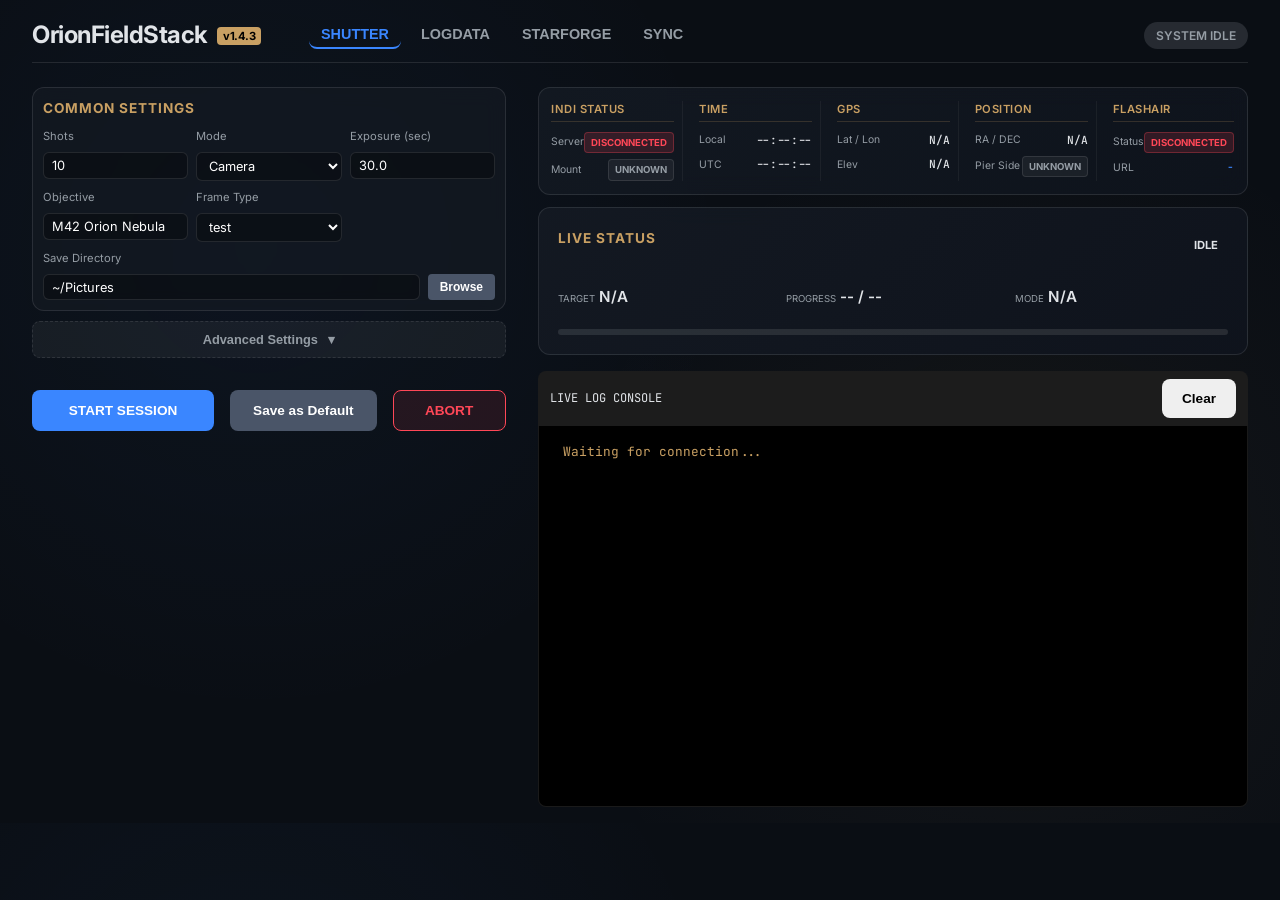
==== ofs_gui/static/index.html @ 76420997 "feat(ofs_gui): implement Flat Viewer with unified UI, dynamic aspect ratio, manual Z-axis controls a" ====
<!DOCTYPE html>
<html lang="en">

<head>
    <meta charset="UTF-8">
    <meta name="viewport" content="width=device-width, initial-scale=1.0">
    <title>OrionFieldStack Control Panel</title>
    <link rel="stylesheet" href="style.css">
    <link href="https://fonts.googleapis.com/css2?family=Inter:wght@400;600&family=JetBrains+Mono&display=swap"
        rel="stylesheet">
</head>

<body>
    <div class="container">
        <header>
            <div class="header-main">
                <h1>OrionFieldStack <span class="v-tag">v1.4.3</span></h1>
                <nav class="tabs">
                    <button class="tab-btn active" data-tab="shutter">SHUTTER</button>
                    <button class="tab-btn" data-tab="logdata">LOGDATA</button>
                    <button class="tab-btn" data-tab="starforge">STARFORGE</button>
                    <button class="tab-btn" data-tab="sync">SYNC</button>
                </nav>
            </div>
            <div id="connection-status" class="status-idle">SYSTEM IDLE</div>
        </header>

        <main>
            <!-- SHUTTER TAB -->
            <div id="shutter-tab" class="tab-panel active">
                <div class="shutter-layout">
                    <section class="control-panel">
                        <form id="shutter-form">
                            <!-- Common Settings -->
                            <div class="card">
                                <h2>Common Settings</h2>
                                <div class="form-grid">
                                    <div class="form-group">
                                        <label for="shots">Shots</label>
                                        <input type="number" id="shots" name="shots" value="10" min="0">
                                    </div>
                                    <div class="form-group">
                                        <label for="mode">Mode</label>
                                        <select id="mode" name="mode">
                                            <option value="camera">Camera</option>
                                            <option value="bulb">Bulb</option>
                                        </select>
                                    </div>
                                    <div class="form-group">
                                        <label for="exposure">Exposure (sec)</label>
                                        <input type="number" id="exposure" name="exposure" value="30.0" step="0.1">
                                    </div>
                                    <div class="form-group">
                                        <label for="objective">Objective</label>
                                        <input type="text" id="objective" name="objective" value="M42 Orion Nebula">
                                    </div>
                                    <div class="form-group">
                                        <label for="frame_type_select">Frame Type</label>
                                        <select id="frame_type_select">
                                            <option value="test">test</option>
                                            <option value="light">light</option>
                                            <option value="dark">dark</option>
                                            <option value="flat">flat</option>
                                            <option value="bias">bias</option>
                                            <option value="custom">Other...</option>
                                        </select>
                                        <input type="text" id="frame_type" name="frame_type" value="test" class="hidden"
                                            style="margin-top: 5px;">
                                    </div>
                                    <div class="form-group full-width">
                                        <label for="save_dir">Save Directory</label>
                                        <div class="input-with-button">
                                            <input type="text" id="save_dir" name="save_dir" value="~/Pictures">
                                            <button type="button" id="browse-dir-btn" class="btn-small">Browse</button>
                                        </div>
                                    </div>
                                </div>
                            </div>

                            <!-- Advanced Toggle -->
                            <div class="advanced-header">
                                <button type="button" id="toggle-advanced" class="btn-toggle">
                                    <span>Advanced Settings</span>
                                    <span class="icon">▾</span>
                                </button>
                            </div>

                            <!-- Advanced Settings Section -->
                            <div id="advanced-settings" class="advanced-panel">
                                <div class="card">
                                    <h3>Equipment Details</h3>
                                    <div class="form-grid">
                                        <div class="form-group">
                                            <label for="telescope">Telescope</label>
                                            <input type="text" id="telescope" name="telescope">
                                        </div>
                                        <div class="form-group">
                                            <label for="camera">Camera</label>
                                            <input type="text" id="camera" name="camera">
                                        </div>
                                        <div class="form-group">
                                            <label for="optics">Optics</label>
                                            <input type="text" id="optics" name="optics">
                                        </div>
                                        <div class="form-group">
                                            <label for="filter">Filter</label>
                                            <input type="text" id="filter" name="filter">
                                        </div>
                                        <div class="form-group">
                                            <label for="focal">Focal Length (mm)</label>
                                            <input type="number" id="focal" name="focal">
                                        </div>
                                    </div>
                                </div>

                                <div class="card">
                                    <h3>Hardware & Network</h3>
                                    <div class="form-grid">
                                        <div class="form-group">
                                            <label for="session">Session ID (def = auto)</label>
                                            <input type="text" id="session" name="session" value="def">
                                        </div>
                                        <div class="form-group">
                                            <label for="mount">INDI Mount Device</label>
                                            <input type="text" id="mount" name="mount">
                                        </div>
                                        <div class="form-group">
                                            <label for="weather">INDI Weather Device</label>
                                            <input type="text" id="weather" name="weather">
                                        </div>
                                        <div class="form-group">
                                            <label for="display">Display Mode</label>
                                            <select id="display" name="display">
                                                <option value="full">Full</option>
                                                <option value="simple">Simple</option>
                                                <option value="off">Off</option>
                                            </select>
                                        </div>
                                        <div class="form-group">
                                            <label for="log_dest">Log Dest</label>
                                            <input type="text" id="log_dest" name="log_dest">
                                        </div>
                                    </div>
                                </div>
                            </div>

                            <div class="actions">
                                <button type="submit" id="start-btn" class="btn-primary">START SESSION</button>
                                <button type="button" id="save-default-btn" class="btn-secondary">Save as
                                    Default</button>
                                <button type="button" id="stop-btn" class="btn-danger" disabled>ABORT</button>
                            </div>
                        </form>
                    </section>

                    <section class="log-panel">
                        <!-- Telemetry Dashboard -->
                        <div class="card telemetry-dashboard">
                            <div class="telemetry-grid">
                                <!-- INDI Status -->
                                <div class="telemetry-col">
                                    <div class="telemetry-section-title">INDI status</div>
                                    <div class="telemetry-row">
                                        <span class="telemetry-label">Server</span>
                                        <span id="tel-indi-server"
                                            class="telemetry-val badge disconnected">DISCONNECTED</span>
                                    </div>
                                    <div class="telemetry-row">
                                        <span class="telemetry-label">Mount</span>
                                        <span id="tel-indi-status"
                                            class="telemetry-val status-badge unknown">UNKNOWN</span>
                                    </div>
                                </div>

                                <!-- Time -->
                                <div class="telemetry-col">
                                    <div class="telemetry-section-title">Time</div>
                                    <div class="telemetry-row">
                                        <span class="telemetry-label">Local</span>
                                        <span id="tel-time-local" class="telemetry-val monospace">--:--:--</span>
                                    </div>
                                    <div class="telemetry-row">
                                        <span class="telemetry-label">UTC</span>
                                        <span id="tel-time-utc" class="telemetry-val monospace">--:--:--</span>
                                    </div>
                                </div>

                                <!-- GPS -->
                                <div class="telemetry-col">
                                    <div class="telemetry-section-title">GPS</div>
                                    <div class="telemetry-row">
                                        <span class="telemetry-label">Lat / Lon</span>
                                        <span id="tel-gps-coords" class="telemetry-val monospace">N/A</span>
                                    </div>
                                    <div class="telemetry-row">
                                        <span class="telemetry-label">Elev</span>
                                        <span id="tel-gps-elev" class="telemetry-val monospace">N/A</span>
                                    </div>
                                </div>

                                <!-- Orientation -->
                                <div class="telemetry-col">
                                    <div class="telemetry-section-title">Position</div>
                                    <div class="telemetry-row">
                                        <span class="telemetry-label">RA / DEC</span>
                                        <span id="tel-orient-coords" class="telemetry-val monospace">N/A</span>
                                    </div>
                                    <div class="telemetry-row">
                                        <span class="telemetry-label">Pier Side</span>
                                        <span id="tel-orient-pier"
                                            class="telemetry-val status-badge unknown">UNKNOWN</span>
                                    </div>
                                </div>

                                <!-- FlashAir -->
                                <div class="telemetry-col">
                                    <div class="telemetry-section-title">FlashAir</div>
                                    <div class="telemetry-row">
                                        <span class="telemetry-label">Status</span>
                                        <span id="tel-flashair-status"
                                            class="telemetry-val badge disconnected">DISCONNECTED</span>
                                    </div>
                                    <div class="telemetry-row">
                                        <span class="telemetry-label">URL</span>
                                        <span id="tel-flashair-url-container" class="telemetry-val monospace">
                                            <a id="tel-flashair-url" target="_blank" class="telemetry-link">-</a>
                                        </span>
                                    </div>
                                </div>
                            </div>
                        </div>

                        <div class="status-dashboard card">
                            <div class="dashboard-header">
                                <h3>Live Status</h3>
                                <span id="stat-label" class="badge idle">IDLE</span>
                            </div>
                            <div class="dashboard-grid">
                                <div class="stat-item">
                                    <span class="stat-label">TARGET</span>
                                    <span id="stat-target" class="stat-value">N/A</span>
                                </div>
                                <div class="stat-item">
                                    <span class="stat-label">PROGRESS</span>
                                    <span id="stat-shots" class="stat-value">-- / --</span>
                                </div>
                                <div class="stat-item">
                                    <span class="stat-label">MODE</span>
                                    <span id="stat-mode" class="stat-value">N/A</span>
                                </div>
                            </div>
                            <div class="progress-container">
                                <div id="progress-bar" class="progress-bar" style="width: 0%"></div>
                            </div>
                        </div>
                        <div class="terminal-header">
                            <span>LIVE LOG CONSOLE</span>
                            <button type="button" id="clear-log">Clear</button>
                        </div>
                        <div id="terminal" class="terminal-body">
                            <div class="log-line system">Waiting for connection...</div>
                        </div>
                    </section>
                </div>
            </div>

            <!-- LOGDATA TAB -->
            <div id="logdata-tab" class="tab-panel">
                <div class="logdata-layout-3col">
                    <!-- Column 1: Sessions -->
                    <aside class="col-sessions">
                        <div class="col-header-rich">
                            <div class="input-with-button">
                                <input type="text" id="log-path" value="../shutterpro03" placeholder="Log Folder">
                                <button type="button" id="browse-log-path-btn" class="btn-small">Browse</button>
                            </div>
                            <button type="button" id="load-logs-btn" class="btn-primary-small">Load Logs</button>
                        </div>

                        <!-- SSE Runner controls -->
                        <div class="sse-controls-section">
                            <h3 class="sse-title">SkySolverEngine (SSE)</h3>
                            <div class="sse-form">
                                <div class="form-group-compact">
                                    <label for="sse-target">Target</label>
                                    <select id="sse-target">
                                        <option value="folder">Entire Folder</option>
                                        <option value="session" id="sse-target-session-opt" disabled>Selected Session
                                        </option>
                                        <option value="file" id="sse-target-file-opt" disabled>Selected File</option>
                                    </select>
                                </div>
                                <div class="sse-options">
                                    <label class="checkbox-container">
                                        <input type="checkbox" id="sse-allsky">
                                        AllSky
                                    </label>
                                    <label class="checkbox-container">
                                        <input type="checkbox" id="sse-force">
                                        Force
                                    </label>
                                </div>
                                <div class="sse-actions">
                                    <button type="button" id="sse-run-btn" class="btn-primary-small">RUN SSE</button>
                                    <button type="button" id="sse-stop-btn" class="btn-danger-small"
                                        disabled>STOP</button>
                                </div>

                                <!-- Active Status Indicator -->
                                <div id="sse-status-bar" class="sse-status-bar hidden">
                                    <div class="sse-status-main">
                                        <span class="sse-spinner"></span>
                                        <span id="sse-status-text">SSE Running...</span>
                                    </div>
                                    <div id="sse-status-file" class="sse-status-file"></div>
                                </div>
                            </div>
                        </div>

                        <!-- Starflux Runner controls -->
                        <div class="sse-controls-section" style="border-top: 1px solid var(--glass-border);">
                            <h3 class="sse-title">StarFlux (Analyzer)</h3>
                            <div class="sse-form">
                                <div class="form-group-compact">
                                    <label for="sf-target">Target</label>
                                    <select id="sf-target">
                                        <option value="folder">Entire Folder</option>
                                        <option value="session" id="sf-target-session-opt" disabled>Selected Session
                                        </option>
                                        <option value="file" id="sf-target-file-opt" disabled>Selected File</option>
                                    </select>
                                </div>
                                <div class="form-group-compact"
                                    style="display: grid; grid-template-columns: 1fr 1fr; gap: 0.5rem;">
                                    <div class="form-group">
                                        <label for="sf-snr">SNR (def=5)</label>
                                        <input type="number" id="sf-snr" value="5.0" step="0.1"
                                            style="padding: 4px 8px; font-size: 0.75rem; background: rgba(0,0,0,0.3); border: 1px solid var(--glass-border); color: white; border-radius: 4px; width: 100%;">
                                    </div>
                                    <div class="form-group">
                                        <label for="sf-top-stars">Stars (def=300)</label>
                                        <input type="number" id="sf-top-stars" value="300" step="10"
                                            style="padding: 4px 8px; font-size: 0.75rem; background: rgba(0,0,0,0.3); border: 1px solid var(--glass-border); color: white; border-radius: 4px; width: 100%;">
                                    </div>
                                </div>
                                <div class="sse-options">
                                    <label class="checkbox-container">
                                        <input type="checkbox" id="sf-force">
                                        Force
                                    </label>
                                    <label class="checkbox-container">
                                        <input type="checkbox" id="sf-plot" checked>
                                        Plot (Hist)
                                    </label>
                                </div>
                                <div class="sse-actions">
                                    <button type="button" id="sf-run-btn" class="btn-primary-small">RUN
                                        STARFLUX</button>
                                    <button type="button" id="sf-stop-btn" class="btn-danger-small"
                                        disabled>STOP</button>
                                </div>

                                <!-- Active Status Indicator -->
                                <div id="sf-status-bar" class="sse-status-bar hidden"
                                    style="background: rgba(201, 160, 99, 0.08); border-color: rgba(201, 160, 99, 0.25);">
                                    <div class="sse-status-main" style="color: var(--accent-gold);">
                                        <span class="sse-spinner"
                                            style="border-top-color: var(--accent-gold); border-color: rgba(201, 160, 99, 0.2);"></span>
                                        <span id="sf-status-text">Starflux Running...</span>
                                    </div>
                                    <div id="sf-status-file" class="sse-status-file"></div>
                                </div>
                            </div>
                        </div>

                        <div class="list-title">Sessions</div>
                        <div id="session-list" class="list-container">
                            <div class="placeholder">Load folder to browse</div>
                        </div>
                    </aside>

                    <!-- Column 2: Files -->
                    <aside class="col-files">
                        <div class="list-title">Files</div>
                        <div id="file-list" class="list-container">
                            <div class="placeholder">Select a session</div>
                        </div>
                    </aside>

                    <!-- Column 3: Details -->
                    <section class="col-details">
                        <div id="log-detail-placeholder" class="detail-placeholder">
                            Select a file to view details
                        </div>
                        <div id="log-content" class="log-content hidden">
                            <div class="preview-card">
                                <h3>Image Preview</h3>
                                <div id="image-preview-container" class="image-container zoomable">
                                    <div class="no-preview">No Preview Available</div>
                                </div>
                                <div id="image-info" class="image-info"></div>
                            </div>
                            <div class="metadata-card">
                                <h3>Metadata Details</h3>
                                <div class="metadata-tabs">
                                    <button type="button" class="meta-tab-btn active" data-meta="table">Table</button>
                                    <button type="button" class="meta-tab-btn" data-meta="json">Raw JSON</button>
                                </div>
                                <div id="meta-table-view" class="meta-panel active">
                                    <table id="metadata-table"></table>
                                </div>
                                <div id="meta-json-view" class="meta-panel">
                                    <pre id="metadata-json"></pre>
                                </div>
                            </div>
                        </div>
                    </section>
                </div>
            </div>

            <!-- STARFORGE TAB -->
            <div id="starforge-tab" class="tab-panel">
                <div class="logdata-layout-3col">
                    <!-- Column 1: StarForge Settings, Actions & File Selectors -->
                    <aside class="col-sessions"
                        style="max-height: calc(100vh - 120px); height: calc(100vh - 120px); display: flex; flex-direction: column;">
                        <div class="sse-controls-section" style="padding: 8px 10px;">
                            <h3 class="sse-title" style="margin-bottom: 4px;">StarForge Stacker</h3>
                            <form id="starforge-form" class="sse-form" onsubmit="return false;" style="gap: 4px;">
                                <div style="display: grid; grid-template-columns: 1fr 1.2fr; gap: 6px;">
                                    <div class="form-group-compact">
                                        <label for="sfg-mode" style="min-width: unset;">Mode</label>
                                        <select id="sfg-mode" name="mode" style="padding: 4px 6px;">
                                            <option value="mono">Mono</option>
                                            <option value="color">Color</option>
                                        </select>
                                    </div>
                                    <div class="form-group-compact">
                                        <label for="sfg-threshold" style="min-width: unset;">Thresh</label>
                                        <input type="number" id="sfg-threshold" name="threshold" value="0.20"
                                            step="0.01" min="0" max="1" style="width: 100%; padding: 4px 6px;">
                                    </div>
                                </div>
                                <div class="form-group-compact">
                                    <label for="sfg-out-dir" style="min-width: unset; width: 45px;">Out Dir</label>
                                    <div class="input-with-button" style="flex-grow: 1; gap: 4px;">
                                        <input type="text" id="sfg-out-dir" name="out_dir" value="./output"
                                            style="width: 100%; padding: 4px 6px;">
                                        <button type="button" id="browse-sfg-out-dir-btn" class="btn-small"
                                            style="padding: 4px 8px;">Browse</button>
                                    </div>
                                </div>

                                <!-- Advanced Toggle -->
                                <div class="advanced-header" style="margin-top: 4px; margin-bottom: 2px;">
                                    <button type="button" id="toggle-sfg-advanced" class="btn-toggle"
                                        style="padding: 4px 8px; font-size: 0.7rem;">
                                        <span>Advanced Options</span>
                                        <span class="icon">▾</span>
                                    </button>
                                </div>

                                <!-- Advanced Settings Section -->
                                <div id="sfg-advanced-settings" class="advanced-panel">
                                    <div
                                        style="display: grid; grid-template-columns: 1fr 1fr; gap: 6px; margin-bottom: 4px;">
                                        <div class="form-group-compact">
                                            <label for="sfg-method" style="min-width: unset;">Method</label>
                                            <select id="sfg-method" name="method" style="padding: 4px 6px;">
                                                <option value="sigma_clip">Sigma Clip</option>
                                                <option value="median">Median</option>
                                                <option value="mean">Mean</option>
                                            </select>
                                        </div>
                                        <div class="form-group-compact">
                                            <label for="sfg-limit" style="min-width: unset;">Limit</label>
                                            <input type="number" id="sfg-limit" name="limit" placeholder="None" min="1"
                                                style="width: 100%; padding: 4px 6px;">
                                        </div>
                                    </div>
                                    <div class="form-group-compact" style="margin-bottom: 4px;">
                                        <label for="sfg-out" style="min-width: unset; width: 45px;">Out File</label>
                                        <input type="text" id="sfg-out" name="out" value="AUTO"
                                            style="flex-grow: 1; padding: 4px 6px;">
                                    </div>
                                </div>

                                <div class="sse-actions" style="margin-top: 4px; display: flex; gap: 6px;">
                                    <button type="button" id="sfg-run-btn" class="btn-primary-small"
                                        style="flex: 2; font-weight: 600; padding: 6px;">RUN STARFORGE</button>
                                    <button type="button" id="sfg-stop-btn" class="btn-danger-small"
                                        style="flex: 1; padding: 6px;" disabled>STOP</button>
                                </div>

                                <!-- Active Status Indicator -->
                                <div id="sfg-status-bar" class="sse-status-bar hidden"
                                    style="background: rgba(0, 255, 136, 0.08); border-color: rgba(0, 255, 136, 0.25); margin-top: 6px; padding: 6px 10px;">
                                    <div class="sse-status-main" style="color: #00ff88;">
                                        <span class="sse-spinner"
                                            style="border-top-color: #00ff88; border-color: rgba(0, 255, 136, 0.2);"></span>
                                        <span id="sfg-status-text">Stacking...</span>
                                    </div>
                                    <div id="sfg-status-file" class="sse-status-file"></div>
                                </div>
                            </form>
                        </div>

                        <!-- Log Loader & Session/File Lists -->
                        <div
                            style="border-top: 1px solid var(--glass-border); padding: 8px 10px; display: flex; flex-direction: column; flex-grow: 1; min-height: 0;">
                            <div class="col-header-rich"
                                style="padding: 0 0 6px 0; border-bottom: 1px solid var(--glass-border); display: flex; flex-direction: row; gap: 6px; align-items: center;">
                                <div class="input-with-button" style="width: 100%; gap: 4px;">
                                    <input type="text" id="sfg-log-path" value="../shutterpro03"
                                        placeholder="Log Folder"
                                        style="width: 100%; padding: 4px 8px; font-size: 0.75rem;">
                                    <button type="button" id="browse-sfg-log-path-btn" class="btn-small"
                                        style="padding: 4px 8px;">Browse</button>
                                    <button type="button" id="sfg-load-logs-btn" class="btn-primary-small"
                                        style="width: auto; padding: 4px 10px; white-space: nowrap; font-weight: 600;">Load</button>
                                </div>
                            </div>

                            <div
                                style="display: flex; flex-direction: column; gap: 8px; margin-top: 8px; flex-grow: 1; min-height: 0;">
                                <!-- Sessions -->
                                <div
                                    style="display: flex; flex-direction: column; border: 1px solid var(--glass-border); border-radius: 8px; background: rgba(0,0,0,0.15); overflow: hidden; flex: 1; min-height: 100px;">
                                    <div class="list-title"
                                        style="display: flex; justify-content: space-between; align-items: center; padding: 4px 8px; background: rgba(255,255,255,0.03);">
                                        <span>Sessions</span>
                                        <div style="font-size: 0.7rem;">
                                            <a href="#" id="sfg-sessions-select-all"
                                                style="color: var(--accent-blue); text-decoration: none; margin-right: 6px;">All</a>
                                            <a href="#" id="sfg-sessions-select-none"
                                                style="color: var(--text-dim); text-decoration: none;">None</a>
                                        </div>
                                    </div>
                                    <div id="sfg-session-list" class="list-container"
                                        style="flex: 1; overflow-y: auto; padding: 4px;">
                                        <div class="placeholder">Load folder to browse</div>
                                    </div>
                                </div>
                                <!-- Files -->
                                <div
                                    style="display: flex; flex-direction: column; border: 1px solid var(--glass-border); border-radius: 8px; background: rgba(0,0,0,0.15); overflow: hidden; flex: 1; min-height: 100px;">
                                    <div class="list-title"
                                        style="display: flex; justify-content: space-between; align-items: center; padding: 4px 8px; background: rgba(255,255,255,0.03);">
                                        <span>Files to Stack</span>
                                        <div style="font-size: 0.7rem;">
                                            <a href="#" id="sfg-files-select-all"
                                                style="color: var(--accent-blue); text-decoration: none; margin-right: 6px;">All</a>
                                            <a href="#" id="sfg-files-select-none"
                                                style="color: var(--text-dim); text-decoration: none;">None</a>
                                        </div>
                                    </div>
                                    <div id="sfg-file-list" class="list-container"
                                        style="flex: 1; overflow-y: auto; padding: 4px;">
                                        <div class="placeholder">Select sessions first</div>
                                    </div>
                                </div>
                            </div>
                        </div>
                    </aside>

                    <!-- Column 2: Calibration Settings -->
                    <aside class="col-files" style="overflow-y: auto; max-height: calc(100vh - 120px); padding: 10px;">
                        <div class="sse-controls-section" style="border-bottom: none;">
                            <h3 class="sse-title">Calibration Settings</h3>

                            <!-- Flat Calibration -->
                            <div style="margin-top: 10px; padding-top: 8px;">
                                <label class="checkbox-container" style="font-weight: 600;">
                                    <input type="checkbox" id="sfg-use-flat" name="use_flat" checked>
                                    Flat Calibration
                                </label>
                                <div id="sfg-flat-fields"
                                    style="margin-left: 15px; margin-top: 5px; display: flex; flex-direction: column; gap: 8px;">
                                    <div style="display: flex; flex-direction: column;">
                                        <label for="sfg-flat-dir"
                                            style="font-size: 0.7rem; color: var(--text-dim); margin-bottom: 4px;">Flat
                                            Directory</label>
                                        <div class="input-with-button">
                                            <input type="text" id="sfg-flat-dir" name="flat_dir"
                                                placeholder="~/Pictures/flat" style="flex-grow: 1;">
                                            <button type="button" id="browse-sfg-flat-dir-btn"
                                                class="btn-small">Browse</button>
                                        </div>
                                    </div>
                                    <div style="display: flex; flex-direction: column;">
                                        <div style="display: flex; justify-content: space-between; align-items: center; margin-bottom: 4px;">
                                            <label style="font-size: 0.7rem; color: var(--text-dim); margin-bottom: 0;">Flat Session (optional)</label>
                                            <button type="button" id="sfg-view-flat-btn" class="btn-small" style="padding: 2px 8px; font-size: 0.65rem;">View</button>
                                        </div>
                                        <input type="hidden" id="sfg-flat-session" name="flat_session">
                                        <div
                                            style="display: flex; flex-direction: column; border: 1px solid var(--glass-border); border-radius: 8px; background: rgba(0,0,0,0.15); overflow: hidden; height: 140px;">
                                            <div class="list-title"
                                                style="padding: 4px 12px; background: rgba(255,255,255,0.03); font-size: 0.65rem;">
                                                <span>Available Flat Sessions</span>
                                            </div>
                                            <div id="sfg-flat-session-list" class="list-container"
                                                style="flex: 1; overflow-y: auto;">
                                                <div class="placeholder">Select flat folder to load sessions</div>
                                            </div>
                                        </div>
                                    </div>
                                </div>
                            </div>

                            <!-- Dark Calibration -->
                            <div
                                style="border-top: 1px solid var(--glass-border); margin-top: 15px; padding-top: 12px;">
                                <label class="checkbox-container" style="font-weight: 600;">
                                    <input type="checkbox" id="sfg-use-dark" name="use_dark" checked>
                                    Dark Subtraction
                                </label>
                                <div id="sfg-dark-fields"
                                    style="margin-left: 15px; margin-top: 5px; display: flex; flex-direction: column; gap: 8px;">
                                    <div style="display: flex; flex-direction: column;">
                                        <label for="sfg-dark-dir"
                                            style="font-size: 0.7rem; color: var(--text-dim); margin-bottom: 4px;">Dark
                                            Directory</label>
                                        <div class="input-with-button">
                                            <input type="text" id="sfg-dark-dir" name="dark_dir"
                                                placeholder="~/Pictures/dark" style="flex-grow: 1;">
                                            <button type="button" id="browse-sfg-dark-dir-btn"
                                                class="btn-small">Browse</button>
                                        </div>
                                    </div>
                                    <div style="display: flex; flex-direction: column;">
                                        <label
                                            style="font-size: 0.7rem; color: var(--text-dim); margin-bottom: 4px;">Dark
                                            Session (optional)</label>
                                        <input type="hidden" id="sfg-dark-session" name="dark_session">
                                        <div
                                            style="display: flex; flex-direction: column; border: 1px solid var(--glass-border); border-radius: 8px; background: rgba(0,0,0,0.15); overflow: hidden; height: 140px;">
                                            <div class="list-title"
                                                style="padding: 4px 12px; background: rgba(255,255,255,0.03); font-size: 0.65rem;">
                                                <span>Available Dark Sessions</span>
                                            </div>
                                            <div id="sfg-dark-session-list" class="list-container"
                                                style="flex: 1; overflow-y: auto;">
                                                <div class="placeholder">Select dark folder to load sessions</div>
                                            </div>
                                        </div>
                                    </div>
                                </div>
                            </div>
                        </div>
                    </aside>

                    <!-- Column 3: Histogram & Stacked Preview -->
                    <section class="col-details"
                        style="overflow-y: auto; max-height: calc(100vh - 120px); display: flex; flex-direction: column; gap: 15px; padding: 15px;">
                        <!-- Histogram Card -->
                        <div class="metadata-card" style="margin: 0; padding: 12px;">
                            <h3
                                style="margin-top: 0; margin-bottom: 8px; display: flex; justify-content: space-between;">
                                <span>Ellipticity Histogram</span>
                                <span id="sfg-hist-stats"
                                    style="font-size: 0.75rem; color: var(--text-dim); font-weight: normal;">No
                                    data</span>
                            </h3>
                            <div
                                style="position: relative; background: rgba(0,0,0,0.4); border: 1px solid var(--glass-border); border-radius: 4px; padding: 10px; height: 160px;">
                                <canvas id="sfg-histogram-canvas"
                                    style="width: 100%; height: 100%; display: block;"></canvas>
                            </div>
                            <div
                                style="font-size: 0.7rem; color: var(--text-dim); margin-top: 4px; text-align: center;">
                                Click histogram to set threshold. Shaded region (≤ threshold) will be stacked.
                            </div>
                        </div>

                        <!-- Shooting Information Card -->
                        <div class="preview-card"
                            style="margin: 0; padding: 12px; flex-grow: 1; display: flex; flex-direction: column;">
                            <h3 style="margin-top: 0; margin-bottom: 8px;">Information</h3>
                            <div style="flex-grow: 1; overflow-y: auto;">
                                <table class="metadata-table-sfg"
                                    style="width: 100%; border-collapse: collapse; font-size: 0.75rem;">
                                    <thead>
                                        <tr style="border-bottom: 1px solid var(--glass-border); text-align: left;">
                                            <th style="padding: 6px 4px; font-weight: 600; color: var(--text-dim);">
                                                Items</th>
                                            <th style="padding: 6px 4px; font-weight: 600; color: var(--text-dim);">
                                                Stack</th>
                                            <th style="padding: 6px 4px; font-weight: 600; color: var(--text-dim);">Dark
                                            </th>
                                            <th style="padding: 6px 4px; font-weight: 600; color: var(--text-dim);">Flat
                                            </th>
                                        </tr>
                                    </thead>
                                    <tbody id="sfg-shooting-info-body">
                                        <!-- Dynamically populated -->
                                    </tbody>
                                </table>
                            </div>
                            <div id="sfg-reports-container" class="hidden"
                                style="margin-top: 10px; padding-top: 8px; border-top: 1px solid var(--glass-border); font-size: 0.8rem;">
                                <div style="font-weight: 600; margin-bottom: 4px; color: var(--accent-gold);">Generated
                                    Session Reports:</div>
                                <div style="display: flex; gap: 15px;">
                                    <a href="#" id="sfg-report-md" target="_blank"
                                        style="color: var(--accent-blue); text-decoration: none;">📄 Markdown Report</a>
                                    <a href="#" id="sfg-report-html" target="_blank"
                                        style="color: var(--accent-blue); text-decoration: none;">🌐 HTML Report</a>
                                </div>
                            </div>
                        </div>
                    </section>
                </div>
            </div>

            <!-- SYNC TAB -->
            <div id="sync-tab" class="tab-panel">
                <div class="shutter-layout">
                    <section class="control-panel">
                        <form id="sync-flow-form" onsubmit="return false;">
                            <!-- Flow Settings -->
                            <div class="card">
                                <h2>Flow Settings</h2>
                                <div class="form-grid">
                                    <div class="form-group">
                                        <label for="sync-exposure">Exposure (sec)</label>
                                        <input type="number" id="sync-exposure" name="exposure" value="5.0" step="0.1">
                                    </div>
                                    <div class="form-group">
                                        <label for="sync-mode">Mode</label>
                                        <select id="sync-mode" name="mode">
                                            <option value="bulb">Bulb</option>
                                            <option value="camera">Camera</option>
                                        </select>
                                    </div>
                                    <div class="form-group">
                                        <label for="sync-session">Session ID</label>
                                        <input type="text" id="sync-session" name="session" value="sync">
                                    </div>
                                    <div class="form-group full-width">
                                        <label for="sync-save-dir">Save Directory</label>
                                        <div class="input-with-button">
                                            <input type="text" id="sync-save-dir" name="save_dir" value="~/Pictures/sync">
                                            <button type="button" id="browse-sync-dir-btn" class="btn-small">Browse</button>
                                        </div>
                                    </div>
                                </div>
                            </div>

                            <div class="actions">
                                <button type="button" id="sync-flow-start-btn" class="btn-primary">START SYNC FLOW</button>
                                <button type="button" id="sync-flow-stop-btn" class="btn-danger" disabled>ABORT</button>
                            </div>
                        </form>

                        <!-- Solve Result & Manual Sync -->
                        <div class="card" style="margin-top: 1.5rem;">
                            <h2>Solve Result & Manual Sync</h2>
                            
                            <!-- Display solved metadata -->
                            <div style="margin-bottom: 1rem; padding: 0.8rem; background: rgba(0,0,0,0.2); border: 1px solid var(--glass-border); border-radius: 8px;">
                                <div style="display: grid; grid-template-columns: 1fr 1fr; gap: 0.5rem; font-size: 0.8rem;">
                                    <div>Status: <span id="sync-res-status" style="font-weight: 600; color: var(--text-dim);">No data</span></div>
                                    <div>Confidence: <span id="sync-res-conf" style="font-weight: 600;">N/A</span></div>
                                    <div>Matched Stars: <span id="sync-res-stars" style="font-weight: 600;">N/A</span></div>
                                    <div>Solve Time: <span id="sync-res-time" style="font-weight: 600;">N/A</span></div>
                                </div>
                                <div style="margin-top: 0.5rem; border-top: 1px solid rgba(255,255,255,0.05); padding-top: 0.5rem; font-size: 0.75rem; font-family: monospace;">
                                    Solved Position:<br>
                                    RA: <span id="sync-res-ra-hms" style="color: var(--accent-gold);">N/A</span><br>
                                    Dec: <span id="sync-res-dec-dms" style="color: var(--accent-gold);">N/A</span>
                                </div>
                            </div>

                            <!-- Manual Edit and Sync Form -->
                            <form id="sync-manual-form" onsubmit="return false;">
                                <div class="form-grid">
                                    <div class="form-group">
                                        <label for="sync-manual-ra">RA (deg)</label>
                                        <input type="number" id="sync-manual-ra" name="ra" step="0.000001" placeholder="RA (deg)" required>
                                        <span id="sync-manual-ra-converted" style="font-size: 0.75rem; color: var(--accent-gold); margin-top: 4px; font-family: monospace;">--h--m--s</span>
                                    </div>
                                    <div class="form-group">
                                        <label for="sync-manual-dec">DEC (deg)</label>
                                        <input type="number" id="sync-manual-dec" name="dec" step="0.000001" placeholder="DEC (deg)" required>
                                        <span id="sync-manual-dec-converted" style="font-size: 0.75rem; color: var(--accent-gold); margin-top: 4px; font-family: monospace;">--°--'--"</span>
                                    </div>
                                </div>
                                <div class="actions" style="margin-top: 1rem;">
                                    <button type="button" id="sync-manual-btn" class="btn-primary" style="width: 100%;">SYNC TO INDI</button>
                                </div>
                            </form>
                        </div>
                    </section>

                    <section class="log-panel">
                        <!-- Telemetry Dashboard -->
                        <div class="card telemetry-dashboard">
                            <div class="telemetry-grid">
                                <!-- INDI Status -->
                                <div class="telemetry-col">
                                    <div class="telemetry-section-title">INDI status</div>
                                    <div class="telemetry-row">
                                        <span class="telemetry-label">Server</span>
                                        <span id="sync-tel-indi-server" class="telemetry-val badge disconnected">DISCONNECTED</span>
                                    </div>
                                    <div class="telemetry-row">
                                        <span class="telemetry-label">Mount</span>
                                        <span id="sync-tel-indi-status" class="telemetry-val status-badge unknown">UNKNOWN</span>
                                    </div>
                                </div>

                                <!-- Time -->
                                <div class="telemetry-col">
                                    <div class="telemetry-section-title">Time</div>
                                    <div class="telemetry-row">
                                        <span class="telemetry-label">Local</span>
                                        <span id="sync-tel-time-local" class="telemetry-val monospace">--:--:--</span>
                                    </div>
                                    <div class="telemetry-row">
                                        <span class="telemetry-label">UTC</span>
                                        <span id="sync-tel-time-utc" class="telemetry-val monospace">--:--:--</span>
                                    </div>
                                </div>

                                <!-- GPS -->
                                <div class="telemetry-col">
                                    <div class="telemetry-section-title">GPS</div>
                                    <div class="telemetry-row">
                                        <span class="telemetry-label">Lat / Lon</span>
                                        <span id="sync-tel-gps-coords" class="telemetry-val monospace">N/A</span>
                                    </div>
                                    <div class="telemetry-row">
                                        <span class="telemetry-label">Elev</span>
                                        <span id="sync-tel-gps-elev" class="telemetry-val monospace">N/A</span>
                                    </div>
                                </div>

                                <!-- Orientation -->
                                <div class="telemetry-col">
                                    <div class="telemetry-section-title">Position</div>
                                    <div class="telemetry-row">
                                        <span class="telemetry-label">RA / DEC</span>
                                        <span id="sync-tel-orient-coords" class="telemetry-val monospace">N/A</span>
                                    </div>
                                    <div class="telemetry-row">
                                        <span class="telemetry-label">Pier Side</span>
                                        <span id="sync-tel-orient-pier" class="telemetry-val status-badge unknown">UNKNOWN</span>
                                    </div>
                                </div>

                                <!-- FlashAir -->
                                <div class="telemetry-col">
                                    <div class="telemetry-section-title">FlashAir</div>
                                    <div class="telemetry-row">
                                        <span class="telemetry-label">Status</span>
                                        <span id="sync-tel-flashair-status" class="telemetry-val badge disconnected">DISCONNECTED</span>
                                    </div>
                                    <div class="telemetry-row">
                                        <span class="telemetry-label">URL</span>
                                        <span id="sync-tel-flashair-url-container" class="telemetry-val monospace">
                                            <a id="sync-tel-flashair-url" target="_blank" class="telemetry-link">-</a>
                                        </span>
                                    </div>
                                </div>
                            </div>
                        </div>

                        <!-- Live Status -->
                        <div class="status-dashboard card">
                            <div class="dashboard-header">
                                <h3>Live Status</h3>
                                <span id="sync-stat-label" class="badge idle">IDLE</span>
                            </div>
                            <div class="dashboard-grid">
                                <div class="stat-item" style="grid-column: span 3;">
                                    <span class="stat-label">CURRENT TASK</span>
                                    <span id="sync-stat-task" class="stat-value">Idle</span>
                                </div>
                            </div>
                        </div>

                        <!-- Console -->
                        <div class="terminal-header">
                            <span>LIVE SYNC CONSOLE</span>
                            <button type="button" id="clear-sync-log">Clear</button>
                        </div>
                        <div id="sync-terminal" class="terminal-body">
                            <div class="log-line system">Waiting for flow start...</div>
                        </div>
                    </section>
                </div>
            </div>
        </main>
    </div>

    <!-- Folder Picker Modal -->
    <div id="folder-picker-modal" class="modal hidden">
        <div class="modal-content">
            <div class="modal-header">
                <h3>Select Directory</h3>
                <button type="button" id="close-picker-btn" class="close-btn">&times;</button>
            </div>
            <div class="modal-body">
                <div class="path-nav">
                    <button type="button" id="picker-up-btn" class="btn-small">UP</button>
                    <div id="picker-current-path" class="current-path">/home/mtorig</div>
                </div>
                <div id="picker-list" class="folder-list"></div>
            </div>
            <div class="modal-footer">
                <button type="button" id="confirm-picker-btn" class="btn-primary">Select This Folder</button>
            </div>
        </div>
    </div>

    <!-- SSE Console Modal -->
    <div id="sse-console-modal" class="modal hidden">
        <div class="modal-content" style="max-width: 800px; width: 95%; height: 80vh;">
            <div class="modal-header">
                <h3>SkySolverEngine (SSE) Console</h3>
                <button type="button" id="close-sse-modal-btn" class="close-btn">&times;</button>
            </div>
            <div class="modal-body"
                style="display: flex; flex-direction: column; height: calc(100% - 130px); padding: 0;">
                <div id="sse-terminal" class="terminal-body"
                    style="flex-grow: 1; border-radius: 0; border: none; font-size: 0.75rem;">
                    <div class="log-line system">Waiting for SSE run...</div>
                </div>
            </div>
            <div class="modal-footer"
                style="padding: 1rem; border-top: 1px solid var(--glass-border); display: flex; justify-content: space-between; align-items: center;">
                <span id="sse-modal-status" style="font-size: 0.8rem; color: var(--accent-gold);">Idle</span>
                <button type="button" id="sse-modal-close-btn" class="btn-small">Close Window</button>
            </div>
        </div>
    </div>

    <!-- Starflux Console Modal -->
    <div id="sf-console-modal" class="modal hidden">
        <div class="modal-content" style="max-width: 800px; width: 95%; height: 80vh;">
            <div class="modal-header">
                <h3>Starflux Console</h3>
                <button type="button" id="close-sf-modal-btn" class="close-btn">&times;</button>
            </div>
            <div class="modal-body"
                style="display: flex; flex-direction: column; height: calc(100% - 130px); padding: 0;">
                <div id="sf-terminal" class="terminal-body"
                    style="flex-grow: 1; border-radius: 0; border: none; font-size: 0.75rem;">
                    <div class="log-line system">Waiting for Starflux run...</div>
                </div>
            </div>
            <div class="modal-footer"
                style="padding: 1rem; border-top: 1px solid var(--glass-border); display: flex; justify-content: space-between; align-items: center;">
                <span id="sf-modal-status" style="font-size: 0.8rem; color: var(--accent-gold);">Idle</span>
                <button type="button" id="sf-modal-close-btn" class="btn-small">Close Window</button>
            </div>
        </div>
    </div>

    <!-- Starforge Console Modal -->
    <div id="sfg-console-modal" class="modal hidden">
        <div class="modal-content" style="max-width: 800px; width: 95%; height: 80vh;">
            <div class="modal-header">
                <h3>StarForge Stacker Console</h3>
                <button type="button" id="close-sfg-modal-btn" class="close-btn">&times;</button>
            </div>
            <div class="modal-body"
                style="display: flex; flex-direction: column; height: calc(100% - 130px); padding: 0;">
                <div id="sfg-terminal" class="terminal-body"
                    style="flex-grow: 1; border-radius: 0; border: none; font-size: 0.75rem;">
                    <div class="log-line system">Waiting for StarForge stack...</div>
                </div>
            </div>
            <div class="modal-footer"
                style="padding: 1rem; border-top: 1px solid var(--glass-border); display: flex; justify-content: space-between; align-items: center;">
                <span id="sfg-modal-status" style="font-size: 0.8rem; color: var(--accent-gold);">Idle</span>
                <button type="button" id="sfg-modal-close-btn" class="btn-small">Close Window</button>
            </div>
        </div>
    </div>

    <!-- Image Zoom Modal -->
    <div id="image-modal" class="modal hidden">
        <div id="image-modal-overlay" class="modal-overlay"></div>
        <div class="image-modal-content">
            <img id="enlarged-image" src="">
            <button type="button" id="close-image-modal" class="close-btn-float">&times;</button>
        </div>
    </div>

    <script src="script.js"></script>
</body>

</html>
---- ofs_gui/static/style.css ----
:root {
    --bg-dark: #0a0e14;
    --bg-card: rgba(20, 26, 35, 0.7);
    --bg-sidebar: #0f141d;
    --text-main: #e1e4e8;
    --text-dim: #959da5;
    --accent-gold: #c9a063;
    --accent-blue: #3a86ff;
    --accent-gray: #4a5568;
    --accent-red: #ff4757;
    --terminal-bg: #000000;
    --glass-border: rgba(255, 255, 255, 0.1);
}

/* Custom Scrollbar (Dark Theme) */
::-webkit-scrollbar {
    width: 8px;
    height: 8px;
}

::-webkit-scrollbar-track {
    background: rgba(0, 0, 0, 0.2);
}

::-webkit-scrollbar-thumb {
    background: rgba(255, 255, 255, 0.1);
    border-radius: 4px;
}

::-webkit-scrollbar-thumb:hover {
    background: rgba(255, 255, 255, 0.2);
}

* {
    box-sizing: border-box;
    margin: 0;
    padding: 0;
}

body {
    font-family: 'Inter', sans-serif;
    background-color: var(--bg-dark);
    color: var(--text-main);
    line-height: 1.6;
    background-image:
        radial-gradient(circle at 20% 30%, rgba(58, 134, 255, 0.05) 0%, transparent 40%),
        radial-gradient(circle at 80% 70%, rgba(201, 160, 99, 0.05) 0%, transparent 40%);
}

.container {
    max-width: 1400px;
    margin: 0 auto;
    padding: 1rem 2rem;
}

/* Header & Tabs */
header {
    display: flex;
    justify-content: space-between;
    align-items: center;
    margin-bottom: 1.5rem;
    padding-bottom: 0.5rem;
    border-bottom: 1px solid var(--glass-border);
}

.header-main {
    display: flex;
    align-items: center;
    gap: 3rem;
}

h1 {
    font-size: 1.5rem;
    letter-spacing: -0.5px;
    white-space: nowrap;
}

.v-tag {
    font-size: 0.7rem;
    background: var(--accent-gold);
    color: #000;
    padding: 2px 6px;
    border-radius: 4px;
    vertical-align: middle;
    margin-left: 5px;
}

.tabs {
    display: flex;
    gap: 0.5rem;
}

.tab-btn {
    background: transparent;
    border: none;
    color: var(--text-dim);
    padding: 5px 12px;
    cursor: pointer;
    font-weight: 600;
    font-size: 0.9rem;
    border-bottom: 2px solid transparent;
    transition: all 0.3s;
}

.tab-btn.active {
    color: var(--accent-blue);
    border-bottom-color: var(--accent-blue);
}

#connection-status {
    padding: 4px 12px;
    border-radius: 20px;
    font-size: 0.75rem;
    font-weight: 600;
}

.status-idle {
    background: rgba(149, 157, 165, 0.2);
    color: var(--text-dim);
}

.status-running {
    background: rgba(58, 134, 255, 0.2);
    color: var(--accent-blue);
    animation: pulse 2s infinite;
}

@keyframes pulse {
    0% {
        opacity: 1;
    }

    50% {
        opacity: 0.6;
    }

    100% {
        opacity: 1;
    }
}

/* Panels */
.tab-panel {
    display: none;
}

.tab-panel.active {
    display: block;
}

/* Shutter Layout */
.shutter-layout {
    display: grid;
    grid-template-columns: 1fr 1.5fr;
    gap: 2rem;
}

@media (max-width: 1100px) {
    .shutter-layout {
        grid-template-columns: 1fr;
    }
}

/* Cards & Forms */
.card {
    background: var(--bg-card);
    backdrop-filter: blur(10px);
    border: 1px solid var(--glass-border);
    border-radius: 12px;
    padding: 1.2rem;
    margin-bottom: 1.2rem;
}

h2,
h3 {
    font-size: 0.85rem;
    color: var(--accent-gold);
    margin-bottom: 1rem;
    text-transform: uppercase;
    letter-spacing: 1px;
}

.form-grid {
    display: grid;
    grid-template-columns: repeat(auto-fit, minmax(140px, 1fr));
    gap: 1rem;
}

.form-group {
    display: flex;
    flex-direction: column;
}

.form-group.full-width {
    grid-column: 1 / -1;
}

.input-with-button {
    display: flex;
    gap: 0.5rem;
}

.input-with-button input {
    flex-grow: 1;
}

label {
    font-size: 0.7rem;
    color: var(--text-dim);
    margin-bottom: 0.4rem;
}

input,
select {
    background: rgba(0, 0, 0, 0.3);
    border: 1px solid var(--glass-border);
    color: white;
    padding: 0.6rem;
    border-radius: 6px;
    font-family: inherit;
    font-size: 0.85rem;
}

input:focus,
select:focus {
    outline: none;
    border-color: var(--accent-blue);
}

/* Advanced Toggle */
.advanced-header {
    margin-bottom: 1rem;
}

.btn-toggle {
    background: rgba(255, 255, 255, 0.05);
    color: var(--text-dim);
    width: 100%;
    padding: 10px;
    border-radius: 8px;
    border: 1px dashed var(--glass-border);
    display: flex;
    justify-content: center;
    align-items: center;
    gap: 10px;
    cursor: pointer;
    font-weight: 600;
    font-size: 0.8rem;
}

.btn-toggle.active .icon {
    transform: rotate(180deg);
}

.advanced-panel {
    max-height: 0;
    overflow: hidden;
    transition: max-height 0.4s ease-out, opacity 0.3s;
    opacity: 0;
}

.advanced-panel.active {
    max-height: 1000px;
    opacity: 1;
    margin-bottom: 1.5rem;
}

/* Compact style for Shutter Form and Sync Flow Form */
#shutter-form .card,
#sync-flow-form .card {
    padding: 0.6rem;
    margin-bottom: 0.6rem;
}

#shutter-form h2,
#shutter-form h3,
#sync-flow-form h2,
#sync-flow-form h3 {
    margin-bottom: 0.5rem;
}

#shutter-form .form-grid,
#sync-flow-form .form-grid {
    gap: 0.5rem;
}

#shutter-form input,
#shutter-form select,
#sync-flow-form input,
#sync-flow-form select {
    padding: 0.3rem 0.5rem;
    font-size: 0.8rem;
}



/* Dashboard */
.status-dashboard {
    padding: 1.2rem;
    margin-bottom: 1rem;
    background: linear-gradient(135deg, rgba(20, 26, 35, 0.9) 0%, rgba(15, 20, 29, 0.9) 100%);
}

.dashboard-header {
    display: flex;
    justify-content: space-between;
    align-items: center;
    margin-bottom: 1.2rem;
}

.badge {
    padding: 4px 10px;
    border-radius: 4px;
    font-size: 0.7rem;
    font-weight: bold;
    text-transform: uppercase;
}

.badge.exposing {
    background: var(--accent-red);
    animation: blink 1s infinite;
}

@keyframes blink {
    0% {
        opacity: 1;
    }

    50% {
        opacity: 0.6;
    }

    100% {
        opacity: 1;
    }
}

.dashboard-grid {
    display: grid;
    grid-template-columns: repeat(3, 1fr);
    gap: 1rem;
    margin-bottom: 1.2rem;
}

.stat-label {
    font-size: 0.6rem;
    color: var(--text-dim);
    text-transform: uppercase;
}

.stat-value {
    font-size: 0.95rem;
    font-weight: 600;
}

.progress-container {
    width: 100%;
    height: 6px;
    background: rgba(255, 255, 255, 0.1);
    border-radius: 3px;
    overflow: hidden;
}

.progress-bar {
    height: 100%;
    background: var(--accent-gold);
    width: 0%;
    transition: width 0.5s;
}

/* Buttons */
.actions {
    display: flex;
    gap: 1rem;
    margin-top: 1rem;
}

button {
    padding: 12px 20px;
    border-radius: 8px;
    font-weight: 600;
    cursor: pointer;
    border: none;
    font-size: 0.85rem;
}

.btn-primary {
    background: var(--accent-blue);
    color: white;
    flex: 2;
}

.btn-secondary {
    background: var(--accent-gray);
    color: white;
    flex: 1.5;
}

.btn-danger {
    background: rgba(255, 71, 87, 0.1);
    color: var(--accent-red);
    border: 1px solid var(--accent-red);
    flex: 1;
}

.btn-small {
    padding: 6px 12px;
    font-size: 0.75rem;
    background: var(--accent-gray);
    color: white;
    border-radius: 4px;
}

.btn-primary-small {
    padding: 8px;
    font-size: 0.75rem;
    background: var(--accent-blue);
    color: white;
    border-radius: 6px;
    width: 100%;
}

/* Log Panels */
.log-panel {
    display: flex;
    flex-direction: column;
    height: calc(100vh - 180px);
}

.terminal-header {
    background: #1c1c1c;
    padding: 8px 12px;
    border-radius: 8px 8px 0 0;
    display: flex;
    justify-content: space-between;
    align-items: center;
    font-size: 0.75rem;
    font-family: 'JetBrains Mono', monospace;
}

.terminal-body {
    background: var(--terminal-bg);
    flex-grow: 1;
    padding: 1rem;
    font-family: 'JetBrains Mono', monospace;
    font-size: 0.8rem;
    color: #d1d1d1;
    overflow-y: auto;
    border: 1px solid var(--glass-border);
    border-top: none;
    border-radius: 0 0 8px 8px;
}

.log-line {
    margin-bottom: 2px;
    white-space: pre-wrap;
    padding-left: 6px;
    border-left: 2px solid transparent;
}

.log-line.system {
    color: var(--accent-gold);
}

.log-line.error {
    color: var(--accent-red);
    border-left-color: var(--accent-red);
}

.log-line.shutter-on {
    color: #00ff88;
    font-weight: bold;
}

/* LOGDATA 3-Column */
.logdata-layout-3col {
    display: grid;
    grid-template-columns: 25% 25% 1fr;
    gap: 1rem;
    height: calc(100vh - 120px);
}

.col-sessions,
.col-files {
    background: var(--bg-sidebar);
    border: 1px solid var(--glass-border);
    border-radius: 12px;
    display: flex;
    flex-direction: column;
    overflow: hidden;
}

.col-header-rich {
    padding: 1rem;
    border-bottom: 1px solid var(--glass-border);
    display: flex;
    flex-direction: column;
    gap: 0.8rem;
}

.list-title {
    font-size: 0.7rem;
    color: var(--accent-gold);
    text-transform: uppercase;
    letter-spacing: 1.2px;
    padding: 10px 1rem 5px;
    background: rgba(255, 255, 255, 0.02);
}

.list-container {
    flex-grow: 1;
    overflow-y: auto;
    padding: 0.5rem;
}

.list-item {
    padding: 4px 8px;
    border-radius: 6px;
    cursor: pointer;
    margin-bottom: 2px;
    display: flex;
    justify-content: space-between;
    align-items: center;
    gap: 10px;
    transition: 0.2s;
    border: 1px solid transparent;
}

.list-item:hover {
    background: rgba(255, 255, 255, 0.05);
}

.list-item.selected {
    background: rgba(58, 134, 255, 0.12);
    border-color: rgba(58, 134, 255, 0.3);
    color: var(--accent-blue);
}

.session-name {
    font-weight: 600;
    font-size: 0.8rem;
    color: #ffffff;
    white-space: nowrap;
    overflow: hidden;
    text-overflow: ellipsis;
}

.session-obj {
    font-size: 0.75rem;
    color: var(--accent-gold);
    white-space: nowrap;
    overflow: hidden;
    text-overflow: ellipsis;
    text-align: right;
}

.file-time {
    font-family: 'JetBrains Mono', monospace;
    font-size: 0.7rem;
    color: var(--accent-gold);
    opacity: 0.8;
}

.file-name {
    font-size: 0.75rem;
    white-space: nowrap;
    overflow: hidden;
    text-overflow: ellipsis;
    flex-grow: 1;
}

.col-details {
    overflow-y: auto;
    padding-right: 0.5rem;
}

.placeholder {
    display: flex;
    align-items: center;
    justify-content: center;
    height: 100%;
    color: var(--text-dim);
    font-size: 0.8rem;
    text-align: center;
    padding: 2rem;
}

/* Detail Elements */
.image-container {
    width: 100%;
    height: 300px;
    background: #000;
    border-radius: 8px;
    display: flex;
    align-items: center;
    justify-content: center;
    overflow: hidden;
    border: 1px solid var(--glass-border);
    margin-bottom: 1rem;
}

.image-container img {
    max-width: 100%;
    max-height: 100%;
    object-fit: contain;
}

.image-container.zoomable {
    cursor: zoom-in;
}

.image-info {
    font-size: 0.75rem;
    color: var(--text-dim);
    text-align: center;
    margin-bottom: 1rem;
}

.metadata-tabs {
    display: flex;
    gap: 1rem;
    margin-bottom: 1rem;
    border-bottom: 1px solid #333;
}

.meta-tab-btn {
    background: transparent;
    border: none;
    color: var(--text-dim);
    padding: 8px 0;
    cursor: pointer;
    font-size: 0.85rem;
    border-bottom: 2px solid transparent;
}

.meta-tab-btn.active {
    color: var(--text-main);
    border-bottom-color: var(--accent-gold);
}

#metadata-table {
    width: 100%;
    border-collapse: collapse;
    font-size: 0.8rem;
}

#metadata-table th,
#metadata-table td {
    text-align: left;
    padding: 8px;
    border-bottom: 1px solid #222;
}

#metadata-table th {
    color: var(--text-dim);
    font-weight: normal;
    width: 35%;
}

#metadata-table td {
    color: var(--text-main);
    font-family: 'JetBrains Mono', monospace;
}

/* Modals */
.modal {
    position: fixed;
    top: 0;
    left: 0;
    width: 100%;
    height: 100%;
    background: rgba(0, 0, 0, 0.8);
    backdrop-filter: blur(5px);
    display: flex;
    align-items: center;
    justify-content: center;
    z-index: 1000;
}

.modal-content {
    background: var(--bg-sidebar);
    width: 90%;
    max-width: 500px;
    border-radius: 12px;
    border: 1px solid var(--glass-border);
    display: flex;
    flex-direction: column;
    max-height: 80vh;
}

.modal-header {
    padding: 1rem;
    border-bottom: 1px solid var(--glass-border);
    display: flex;
    justify-content: space-between;
    align-items: center;
}

.modal-body {
    padding: 1rem;
    overflow-y: auto;
}

.path-nav {
    display: flex;
    gap: 0.5rem;
    align-items: center;
    margin-bottom: 1rem;
    background: rgba(0, 0, 0, 0.2);
    padding: 6px;
    border-radius: 6px;
}

.current-path {
    font-family: 'JetBrains Mono', monospace;
    font-size: 0.75rem;
    color: var(--accent-gold);
    overflow: hidden;
    text-overflow: ellipsis;
    white-space: nowrap;
}

.folder-list {
    display: flex;
    flex-direction: column;
    gap: 2px;
}

.folder-item {
    padding: 10px;
    border-radius: 6px;
    cursor: pointer;
    font-size: 0.9rem;
    display: flex;
    align-items: center;
    gap: 10px;
}

.folder-item:before {
    content: '📁';
}

.folder-item:hover {
    background: rgba(255, 255, 255, 0.05);
}

.modal-footer {
    padding: 1rem;
    border-top: 1px solid var(--glass-border);
    display: flex;
    justify-content: flex-end;
}

/* Image Modal */
.image-modal-content {
    position: relative;
    width: 100%;
    height: 100%;
    display: flex;
    align-items: center;
    justify-content: center;
    overflow: hidden;
    z-index: 1001;
}

#enlarged-image {
    max-width: 90%;
    max-height: 90%;
    border-radius: 4px;
    box-shadow: 0 0 40px rgba(0, 0, 0, 0.8);
    cursor: grab;
    user-select: none;
    -webkit-user-drag: none;
}

#enlarged-image:active {
    cursor: grabbing;
}

.close-btn-float {
    position: absolute;
    top: 20px;
    right: 20px;
    background: rgba(0, 0, 0, 0.5);
    border: none;
    color: white;
    font-size: 2rem;
    cursor: pointer;
    width: 50px;
    height: 50px;
    border-radius: 50%;
    display: flex;
    align-items: center;
    justify-content: center;
    z-index: 1002;
    transition: 0.2s;
}

.close-btn-float:hover {
    background: rgba(255, 71, 87, 0.8);
}

.modal-overlay {
    position: absolute;
    width: 100%;
    height: 100%;
    background: rgba(0, 0, 0, 0.85);
    cursor: default;
}

/* Visibility Classes */
.hidden {
    display: none !important;
}

.meta-panel {
    display: none;
}

.meta-panel.active {
    display: block;
}

/* SSE Controls Panel */
.sse-controls-section {
    padding: 1rem;
    border-bottom: 1px solid var(--glass-border);
    background: rgba(255, 255, 255, 0.01);
}

.sse-title {
    font-size: 0.75rem;
    color: var(--accent-gold);
    margin-bottom: 0.5rem;
    text-transform: uppercase;
    letter-spacing: 1px;
}

.sse-form {
    display: flex;
    flex-direction: column;
    gap: 0.5rem;
}

.form-group-compact {
    display: flex;
    align-items: center;
    gap: 0.5rem;
}

.form-group-compact label {
    font-size: 0.7rem;
    color: var(--text-dim);
    min-width: 45px;
    margin-bottom: 0;
}

.form-group-compact select {
    flex-grow: 1;
    padding: 4px 8px;
    font-size: 0.75rem;
    background: rgba(0, 0, 0, 0.3);
    border: 1px solid var(--glass-border);
    color: white;
    border-radius: 4px;
}

.sse-options {
    display: flex;
    gap: 1rem;
}

.checkbox-container {
    display: flex;
    align-items: center;
    gap: 6px;
    font-size: 0.7rem;
    color: var(--text-dim);
    cursor: pointer;
    user-select: none;
}

.checkbox-container input {
    cursor: pointer;
    width: auto;
    margin: 0;
}

.sse-actions {
    display: flex;
    gap: 0.5rem;
    margin-top: 0.2rem;
}

.btn-danger-small {
    padding: 6px 12px;
    font-size: 0.75rem;
    font-weight: 600;
    background: rgba(255, 71, 87, 0.1);
    color: var(--accent-red);
    border: 1px solid var(--accent-red);
    border-radius: 6px;
    cursor: pointer;
    transition: 0.2s;
}

.btn-danger-small:hover:not(:disabled) {
    background: rgba(255, 71, 87, 0.2);
}

.btn-danger-small:disabled {
    opacity: 0.5;
    cursor: not-allowed;
}

.btn-primary-small:disabled {
    opacity: 0.5;
    cursor: not-allowed;
    background: var(--accent-gray);
}

.meta-panel.active {
    display: block;
}

/* SSE Running Status Bar & Spinner */
.sse-status-bar {
    margin-top: 0.8rem;
    padding: 8px 12px;
    background: rgba(58, 134, 255, 0.08);
    border: 1px solid rgba(58, 134, 255, 0.25);
    border-radius: 6px;
    display: flex;
    flex-direction: column;
    gap: 4px;
    animation: fadeIn 0.3s ease;
}

.sse-status-main {
    display: flex;
    align-items: center;
    gap: 8px;
    font-size: 0.75rem;
    font-weight: 600;
    color: var(--accent-blue);
}

.sse-status-file {
    font-size: 0.65rem;
    color: var(--text-dim);
    font-family: 'JetBrains Mono', monospace;
    padding-left: 20px;
    white-space: nowrap;
    overflow: hidden;
    text-overflow: ellipsis;
}

.sse-spinner {
    width: 12px;
    height: 12px;
    border: 2px solid rgba(58, 134, 255, 0.2);
    border-top-color: var(--accent-blue);
    border-radius: 50%;
    animation: sse-spin 0.8s linear infinite;
    display: inline-block;
}

@keyframes sse-spin {
    to {
        transform: rotate(360deg);
    }
}

@keyframes fadeIn {
    from {
        opacity: 0;
        transform: translateY(-4px);
    }

    to {
        opacity: 1;
        transform: translateY(0);
    }
}

/* StarForge Specific Styles */
#starforge-tab .list-item {
    display: flex;
    justify-content: flex-start;
    align-items: center;
    gap: 8px;
    padding: 3px 8px;
}

#starforge-tab .list-item input[type="checkbox"] {
    margin: 0;
    cursor: pointer;
    width: 14px;
    height: 14px;
}

#starforge-tab .list-item .item-label {
    flex-grow: 1;
    cursor: pointer;
    display: flex;
    justify-content: space-between;
    align-items: center;
    color: var(--text-main);
    font-size: 0.8rem;
}

#sfg-flat-fields.hidden,
#sfg-dark-fields.hidden {
    display: none !important;
}

#sfg-histogram-canvas {
    cursor: crosshair;
}

#sfg-reports-container a {
    transition: color 0.2s;
}

#sfg-reports-container a:hover {
    color: var(--accent-gold) !important;
}

#sfg-out-dir {
    max-width: none;
}

.metadata-table-sfg {
    width: 100%;
    border-collapse: collapse;
    font-size: 0.75rem;
}

.metadata-table-sfg th,
.metadata-table-sfg td {
    text-align: left;
    padding: 2px 4px;
    line-height: 1.1;
    border-bottom: 1px solid rgba(255, 255, 255, 0.05);
}

.metadata-table-sfg th {
    color: var(--text-dim);
    font-weight: 500;
}

.metadata-table-sfg td {
    color: var(--text-main);
    font-family: 'JetBrains Mono', monospace;
}

#starforge-tab .list-item.selected {
    background: rgba(58, 134, 255, 0.12);
    border-color: rgba(58, 134, 255, 0.3);
    color: var(--accent-blue);
}

#starforge-tab .list-item.selected .session-name,
#starforge-tab .list-item.selected .file-name {
    color: var(--accent-blue);
}

/* Telemetry Dashboard CSS */
.telemetry-dashboard {
    background: linear-gradient(135deg, rgba(20, 26, 35, 0.85) 0%, rgba(15, 20, 29, 0.85) 100%);
    border: 1px solid var(--glass-border);
    border-radius: 12px;
    padding: 0.8rem;
    margin-bottom: 0.8rem;
}

.telemetry-grid {
    display: grid;
    grid-template-columns: repeat(5, 1fr);
    gap: 1rem;
}

@media (max-width: 1200px) {
    .telemetry-grid {
        grid-template-columns: repeat(3, 1fr);
        gap: 0.8rem;
    }
}

@media (max-width: 768px) {
    .telemetry-grid {
        grid-template-columns: repeat(2, 1fr);
        gap: 0.8rem;
    }
}

@media (max-width: 480px) {
    .telemetry-grid {
        grid-template-columns: 1fr;
        gap: 0.6rem;
    }
}

.telemetry-col {
    display: flex;
    flex-direction: column;
    gap: 0.4rem;
    border-right: 1px solid rgba(255, 255, 255, 0.05);
    padding-right: 0.5rem;
}

.telemetry-col:last-child {
    border-right: none;
    padding-right: 0;
}

.telemetry-section-title {
    font-size: 0.7rem;
    color: var(--accent-gold);
    font-weight: 600;
    text-transform: uppercase;
    letter-spacing: 0.5px;
    margin-bottom: 0.2rem;
    border-bottom: 1px solid rgba(201, 160, 99, 0.2);
    padding-bottom: 2px;
}

.telemetry-row {
    display: flex;
    justify-content: space-between;
    align-items: center;
    font-size: 0.75rem;
}

.telemetry-label {
    color: var(--text-dim);
    font-size: 0.65rem;
}

.telemetry-val {
    color: var(--text-main);
    font-weight: 500;
    text-align: right;
}

.telemetry-val.monospace {
    font-family: 'JetBrains Mono', monospace;
    font-size: 0.7rem;
}

.telemetry-link {
    color: var(--accent-blue);
    text-decoration: none;
    transition: color 0.2s;
}

.telemetry-link:hover {
    color: var(--accent-gold);
    text-decoration: underline;
}

/* Specific Badges and Styling */
.telemetry-val.badge {
    padding: 2px 6px;
    border-radius: 4px;
    font-size: 0.6rem;
    font-weight: bold;
    text-transform: uppercase;
}

.telemetry-val.badge.connected {
    background: rgba(0, 255, 136, 0.15);
    color: #00ff88;
    border: 1px solid rgba(0, 255, 136, 0.3);
}

.telemetry-val.badge.disconnected {
    background: rgba(255, 71, 87, 0.15);
    color: var(--accent-red);
    border: 1px solid rgba(255, 71, 87, 0.3);
}

.status-badge {
    padding: 2px 6px;
    border-radius: 4px;
    font-size: 0.6rem;
    font-weight: bold;
    text-transform: uppercase;
    background: rgba(255, 255, 255, 0.05);
    color: var(--text-dim);
    border: 1px solid rgba(255, 255, 255, 0.1);
}

.status-badge.tracking {
    background: rgba(58, 134, 255, 0.15);
    color: var(--accent-blue);
    border: 1px solid rgba(58, 134, 255, 0.3);
}

.status-badge.slewing {
    background: rgba(201, 160, 99, 0.15);
    color: var(--accent-gold);
    border: 1px solid rgba(201, 160, 99, 0.3);
}

.status-badge.idle {
    background: rgba(149, 157, 165, 0.15);
    color: var(--text-dim);
    border: 1px solid rgba(149, 157, 165, 0.3);
}

.status-badge.alert {
    background: rgba(255, 71, 87, 0.15);
    color: var(--accent-red);
    border: 1px solid rgba(255, 71, 87, 0.3);
}

.status-badge.east {
    background: rgba(0, 255, 255, 0.1);
    color: #00ffff;
    border: 1px solid rgba(0, 255, 255, 0.25);
}

.status-badge.west {
    background: rgba(255, 0, 255, 0.1);
    color: #ff00ff;
    border: 1px solid rgba(255, 0, 255, 0.25);
}
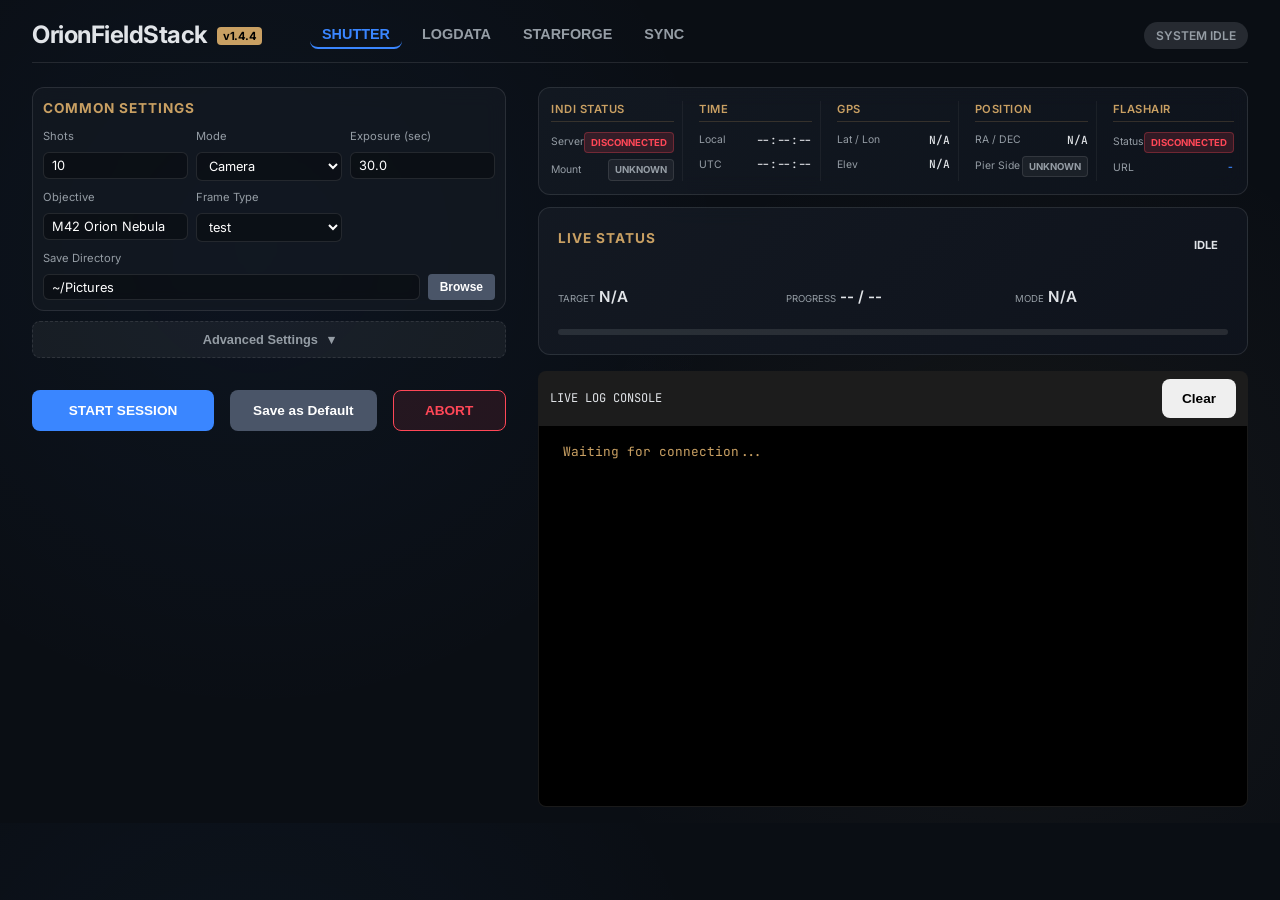
==== commit ce63f1c9: "feat(ofs_gui): bump to v1.4.4, support stacked FITS preview and color/mono session badges" ====
--- a/ofs_gui/static/index.html
+++ b/ofs_gui/static/index.html
@@ -14,7 +14,7 @@
     <div class="container">
         <header>
             <div class="header-main">
-                <h1>OrionFieldStack <span class="v-tag">v1.4.3</span></h1>
+                <h1>OrionFieldStack <span class="v-tag">v1.4.4</span></h1>
                 <nav class="tabs">
                     <button class="tab-btn active" data-tab="shutter">SHUTTER</button>
                     <button class="tab-btn" data-tab="logdata">LOGDATA</button>
@@ -596,8 +596,9 @@
                                         <div
                                             style="display: flex; flex-direction: column; border: 1px solid var(--glass-border); border-radius: 8px; background: rgba(0,0,0,0.15); overflow: hidden; height: 140px;">
                                             <div class="list-title"
-                                                style="padding: 4px 12px; background: rgba(255,255,255,0.03); font-size: 0.65rem;">
-                                                <span>Available Flat Sessions</span>
+                                                style="padding: 4px 12px; background: rgba(255,255,255,0.03); font-size: 0.65rem; display: flex; justify-content: space-between;">
+                                                <span>Available Sessions</span>
+                                                <span>stacked fit</span>
                                             </div>
                                             <div id="sfg-flat-session-list" class="list-container"
                                                 style="flex: 1; overflow-y: auto;">
@@ -636,8 +637,9 @@
                                         <div
                                             style="display: flex; flex-direction: column; border: 1px solid var(--glass-border); border-radius: 8px; background: rgba(0,0,0,0.15); overflow: hidden; height: 140px;">
                                             <div class="list-title"
-                                                style="padding: 4px 12px; background: rgba(255,255,255,0.03); font-size: 0.65rem;">
-                                                <span>Available Dark Sessions</span>
+                                                style="padding: 4px 12px; background: rgba(255,255,255,0.03); font-size: 0.65rem; display: flex; justify-content: space-between;">
+                                                <span>Available Sessions</span>
+                                                <span>stacked fit</span>
                                             </div>
                                             <div id="sfg-dark-session-list" class="list-container"
                                                 style="flex: 1; overflow-y: auto;">
--- a/ofs_gui/static/style.css
+++ b/ofs_gui/static/style.css
@@ -475,7 +475,7 @@
 /* LOGDATA 3-Column */
 .logdata-layout-3col {
     display: grid;
-    grid-template-columns: 25% 25% 1fr;
+    grid-template-columns: 30% 30% 1fr;
     gap: 1rem;
     height: calc(100vh - 120px);
 }
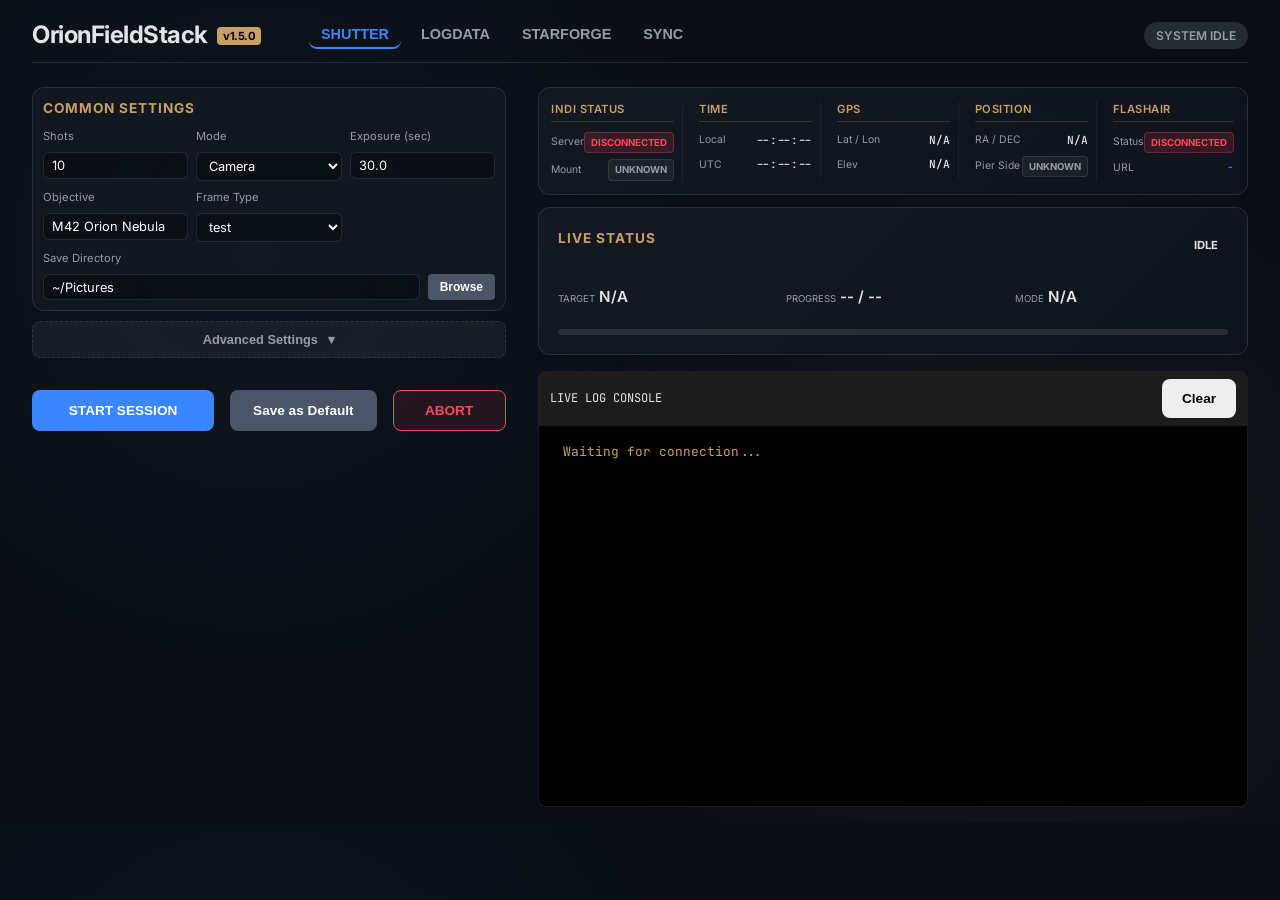
==== commit d56b6c9e: "feat(skysync): add solve_only mode and a Flow Type selector in the GUI for flexible execution, while" ====
--- a/ofs_gui/static/index.html
+++ b/ofs_gui/static/index.html
@@ -14,7 +14,7 @@
     <div class="container">
         <header>
             <div class="header-main">
-                <h1>OrionFieldStack <span class="v-tag">v1.4.4</span></h1>
+                <h1>OrionFieldStack <span class="v-tag">v1.5.0</span></h1>
                 <nav class="tabs">
                     <button class="tab-btn active" data-tab="shutter">SHUTTER</button>
                     <button class="tab-btn" data-tab="logdata">LOGDATA</button>
@@ -565,6 +565,14 @@
 
                     <!-- Column 2: Calibration Settings -->
                     <aside class="col-files" style="overflow-y: auto; max-height: calc(100vh - 120px); padding: 10px;">
+                        
+                        <div class="sse-controls-section" style="border-bottom: 1px solid var(--glass-border); padding-bottom: 15px; margin-bottom: 15px;">
+                            <div style="display: flex; justify-content: space-between; align-items: center;">
+                                <h3 class="sse-title" style="margin: 0;">Back Ground analysis</h3>
+                                <button type="button" id="sfg-view-bg-btn" class="btn-small">View</button>
+                            </div>
+                        </div>
+
                         <div class="sse-controls-section" style="border-bottom: none;">
                             <h3 class="sse-title">Calibration Settings</h3>
 
@@ -630,9 +638,10 @@
                                         </div>
                                     </div>
                                     <div style="display: flex; flex-direction: column;">
-                                        <label
-                                            style="font-size: 0.7rem; color: var(--text-dim); margin-bottom: 4px;">Dark
-                                            Session (optional)</label>
+                                        <div style="display: flex; justify-content: space-between; align-items: center; margin-bottom: 4px;">
+                                            <label style="font-size: 0.7rem; color: var(--text-dim); margin-bottom: 0;">Dark Session (optional)</label>
+                                            <button type="button" id="sfg-view-dark-btn" class="btn-small" style="padding: 2px 8px; font-size: 0.65rem;">View</button>
+                                        </div>
                                         <input type="hidden" id="sfg-dark-session" name="dark_session">
                                         <div
                                             style="display: flex; flex-direction: column; border: 1px solid var(--glass-border); border-radius: 8px; background: rgba(0,0,0,0.15); overflow: hidden; height: 140px;">
@@ -672,6 +681,38 @@
                             <div
                                 style="font-size: 0.7rem; color: var(--text-dim); margin-top: 4px; text-align: center;">
                                 Click histogram to set threshold. Shaded region (≤ threshold) will be stacked.
+                            </div>
+                        </div>
+
+                        <!-- FWHM Histogram Card -->
+                        <div class="metadata-card" style="margin: 0; padding: 12px;">
+                            <h3
+                                style="margin-top: 0; margin-bottom: 8px; display: flex; justify-content: space-between;">
+                                <span>FWHM Histogram</span>
+                                <span id="sfg-fwhm-hist-stats"
+                                    style="font-size: 0.75rem; color: var(--text-dim); font-weight: normal;">No
+                                    data</span>
+                            </h3>
+                            <div
+                                style="position: relative; background: rgba(0,0,0,0.4); border: 1px solid var(--glass-border); border-radius: 4px; padding: 10px; height: 160px;">
+                                <canvas id="sfg-fwhm-histogram-canvas"
+                                    style="width: 100%; height: 100%; display: block;"></canvas>
+                            </div>
+                        </div>
+
+                        <!-- BG Median Histogram Card -->
+                        <div class="metadata-card" style="margin: 0; padding: 12px;">
+                            <h3
+                                style="margin-top: 0; margin-bottom: 8px; display: flex; justify-content: space-between;">
+                                <span>Background Median Histogram</span>
+                                <span id="sfg-bg-hist-stats"
+                                    style="font-size: 0.75rem; color: var(--text-dim); font-weight: normal;">No
+                                    data</span>
+                            </h3>
+                            <div
+                                style="position: relative; background: rgba(0,0,0,0.4); border: 1px solid var(--glass-border); border-radius: 4px; padding: 10px; height: 160px;">
+                                <canvas id="sfg-bg-histogram-canvas"
+                                    style="width: 100%; height: 100%; display: block;"></canvas>
                             </div>
                         </div>
 
@@ -740,6 +781,15 @@
                                         <input type="text" id="sync-session" name="session" value="sync">
                                     </div>
                                     <div class="form-group full-width">
+                                        <label for="sync-flow-type">Flow Type</label>
+                                        <select id="sync-flow-type" name="flow_type">
+                                            <option value="solve">Capture &rarr; Solve</option>
+                                            <option value="full">Capture &rarr; Solve &rarr; Sync</option>
+                                            <option value="sync">Solve &rarr; Sync (No Capture)</option>
+                                            <option value="solve_only">Solve Only (No Capture/Sync)</option>
+                                        </select>
+                                    </div>
+                                    <div class="form-group full-width">
                                         <label for="sync-save-dir">Save Directory</label>
                                         <div class="input-with-button">
                                             <input type="text" id="sync-save-dir" name="save_dir" value="~/Pictures/sync">
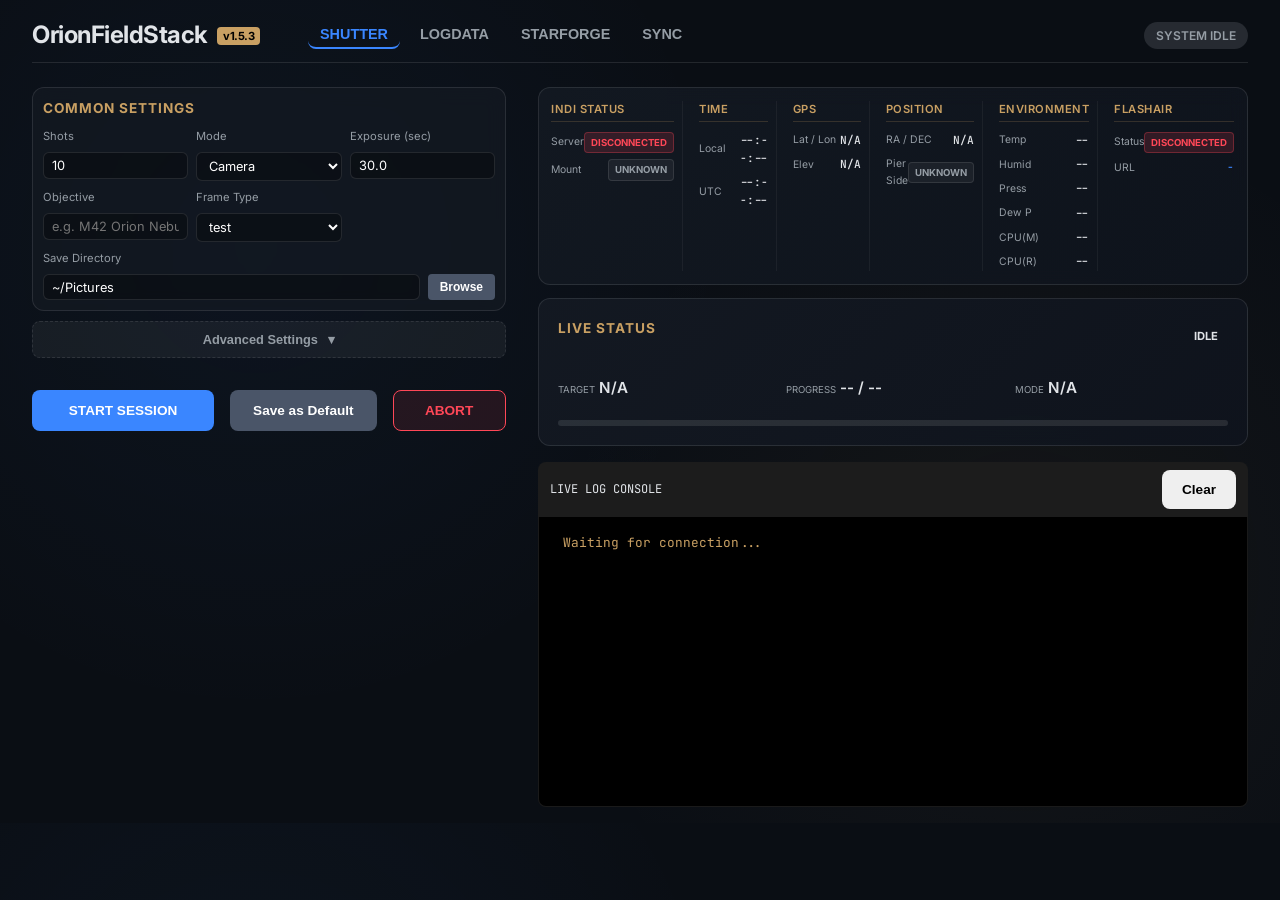
==== commit a883174b: "Changes to the overall structure. Significant improvements to environmental dependency issues." ====
--- a/ofs_gui/static/index.html
+++ b/ofs_gui/static/index.html
@@ -5,7 +5,7 @@
     <meta charset="UTF-8">
     <meta name="viewport" content="width=device-width, initial-scale=1.0">
     <title>OrionFieldStack Control Panel</title>
-    <link rel="stylesheet" href="style.css">
+    <link rel="stylesheet" href="style.css?v=1.1">
     <link href="https://fonts.googleapis.com/css2?family=Inter:wght@400;600&family=JetBrains+Mono&display=swap"
         rel="stylesheet">
 </head>
@@ -14,7 +14,7 @@
     <div class="container">
         <header>
             <div class="header-main">
-                <h1>OrionFieldStack <span class="v-tag">v1.5.0</span></h1>
+                <h1>OrionFieldStack <span class="v-tag">v1.5.3</span></h1>
                 <nav class="tabs">
                     <button class="tab-btn active" data-tab="shutter">SHUTTER</button>
                     <button class="tab-btn" data-tab="logdata">LOGDATA</button>
@@ -52,7 +52,7 @@
                                     </div>
                                     <div class="form-group">
                                         <label for="objective">Objective</label>
-                                        <input type="text" id="objective" name="objective" value="M42 Orion Nebula">
+                                        <input type="text" id="objective" name="objective" placeholder="e.g. M42 Orion Nebula">
                                     </div>
                                     <div class="form-group">
                                         <label for="frame_type_select">Frame Type</label>
@@ -212,6 +212,35 @@
                                     </div>
                                 </div>
 
+                                <!-- Environment -->
+                                <div class="telemetry-col">
+                                    <div class="telemetry-section-title">Environment</div>
+                                    <div class="telemetry-row">
+                                        <span class="telemetry-label">Temp</span>
+                                        <span id="tel-env-temp" class="telemetry-val monospace">--</span>
+                                    </div>
+                                    <div class="telemetry-row">
+                                        <span class="telemetry-label">Humid</span>
+                                        <span id="tel-env-hum" class="telemetry-val monospace">--</span>
+                                    </div>
+                                    <div class="telemetry-row">
+                                        <span class="telemetry-label">Press</span>
+                                        <span id="tel-env-press" class="telemetry-val monospace">--</span>
+                                    </div>
+                                    <div class="telemetry-row">
+                                        <span class="telemetry-label">Dew P</span>
+                                        <span id="tel-env-dew" class="telemetry-val monospace">--</span>
+                                    </div>
+                                    <div class="telemetry-row">
+                                        <span class="telemetry-label">CPU(M)</span>
+                                        <span id="tel-env-cpu-m" class="telemetry-val monospace">--</span>
+                                    </div>
+                                    <div class="telemetry-row">
+                                        <span class="telemetry-label">CPU(R)</span>
+                                        <span id="tel-env-cpu-r" class="telemetry-val monospace">--</span>
+                                    </div>
+                                </div>
+
                                 <!-- FlashAir -->
                                 <div class="telemetry-col">
                                     <div class="telemetry-section-title">FlashAir</div>
@@ -352,6 +381,22 @@
                                         <input type="checkbox" id="sf-plot" checked>
                                         Plot (Hist)
                                     </label>
+                                    <label class="checkbox-container">
+                                        <input type="checkbox" id="sf-save-bg" checked>
+                                        Save BG
+                                    </label>
+                                </div>
+                                <div class="form-group-compact" style="margin-top: 5px; margin-bottom: 5px;">
+                                    <label for="sf-bg-format">BG Format</label>
+                                    <select id="sf-bg-format" style="padding: 4px 8px; font-size: 0.75rem; background: rgba(0,0,0,0.3); border: 1px solid var(--glass-border); color: white; border-radius: 4px; width: 100%;">
+                                        <option value="npz" selected>npz (Recommended)</option>
+                                        <option value="fit">fit</option>
+                                    </select>
+                                </div>
+                                <div class="form-group-compact" style="margin-bottom: 10px;">
+                                    <label for="sf-outpath">BG Save Path (Optional)</label>
+                                    <input type="text" id="sf-outpath" placeholder="Leave empty for original dir"
+                                        style="padding: 4px 8px; font-size: 0.75rem; background: rgba(0,0,0,0.3); border: 1px solid var(--glass-border); color: white; border-radius: 4px; width: 100%;">
                                 </div>
                                 <div class="sse-actions">
                                     <button type="button" id="sf-run-btn" class="btn-primary-small">RUN
@@ -612,6 +657,21 @@
                                                 style="flex: 1; overflow-y: auto;">
                                                 <div class="placeholder">Select flat folder to load sessions</div>
                                             </div>
+                                        </div>
+                                    </div>
+                                    <div style="display: flex; gap: 8px;">
+                                        <div style="display: flex; flex-direction: column; flex: 1;">
+                                            <label for="sfg-flat-mult-mode" style="font-size: 0.7rem; color: var(--text-dim); margin-bottom: 4px;">Multiplier Mode</label>
+                                            <select id="sfg-flat-mult-mode" name="flat_mult_mode" style="padding: 4px; font-size: 0.75rem; background: rgba(0,0,0,0.3); border: 1px solid var(--glass-border); color: white; border-radius: 4px;">
+                                                <option value="none">None</option>
+                                                <option value="manual">Manual</option>
+                                                <option value="auto_ccr">Auto CCR</option>
+                                                <option value="auto_fit">Auto Fit</option>
+                                            </select>
+                                        </div>
+                                        <div style="display: flex; flex-direction: column; flex: 1;">
+                                            <label for="sfg-flat-mult-value" style="font-size: 0.7rem; color: var(--text-dim); margin-bottom: 4px;">Value (manual)</label>
+                                            <input type="number" id="sfg-flat-mult-value" name="flat_mult_value" value="1.0" step="0.01" style="padding: 4px; font-size: 0.75rem; background: rgba(0,0,0,0.3); border: 1px solid var(--glass-border); color: white; border-radius: 4px;" disabled>
                                         </div>
                                     </div>
                                 </div>
@@ -901,6 +961,35 @@
                                     </div>
                                 </div>
 
+                                <!-- Environment -->
+                                <div class="telemetry-col">
+                                    <div class="telemetry-section-title">Environment</div>
+                                    <div class="telemetry-row">
+                                        <span class="telemetry-label">Temp</span>
+                                        <span id="sync-tel-env-temp" class="telemetry-val monospace">--</span>
+                                    </div>
+                                    <div class="telemetry-row">
+                                        <span class="telemetry-label">Humid</span>
+                                        <span id="sync-tel-env-hum" class="telemetry-val monospace">--</span>
+                                    </div>
+                                    <div class="telemetry-row">
+                                        <span class="telemetry-label">Press</span>
+                                        <span id="sync-tel-env-press" class="telemetry-val monospace">--</span>
+                                    </div>
+                                    <div class="telemetry-row">
+                                        <span class="telemetry-label">Dew P</span>
+                                        <span id="sync-tel-env-dew" class="telemetry-val monospace">--</span>
+                                    </div>
+                                    <div class="telemetry-row">
+                                        <span class="telemetry-label">CPU(M)</span>
+                                        <span id="sync-tel-env-cpu-m" class="telemetry-val monospace">--</span>
+                                    </div>
+                                    <div class="telemetry-row">
+                                        <span class="telemetry-label">CPU(R)</span>
+                                        <span id="sync-tel-env-cpu-r" class="telemetry-val monospace">--</span>
+                                    </div>
+                                </div>
+
                                 <!-- FlashAir -->
                                 <div class="telemetry-col">
                                     <div class="telemetry-section-title">FlashAir</div>
@@ -1041,7 +1130,7 @@
         </div>
     </div>
 
-    <script src="script.js"></script>
+    <script src="script.js?v=1.1"></script>
 </body>
 
 </html>
--- a/ofs_gui/static/style.css
+++ b/ofs_gui/static/style.css
@@ -1076,7 +1076,7 @@
 
 .telemetry-grid {
     display: grid;
-    grid-template-columns: repeat(5, 1fr);
+    grid-template-columns: repeat(6, 1fr);
     gap: 1rem;
 }
 
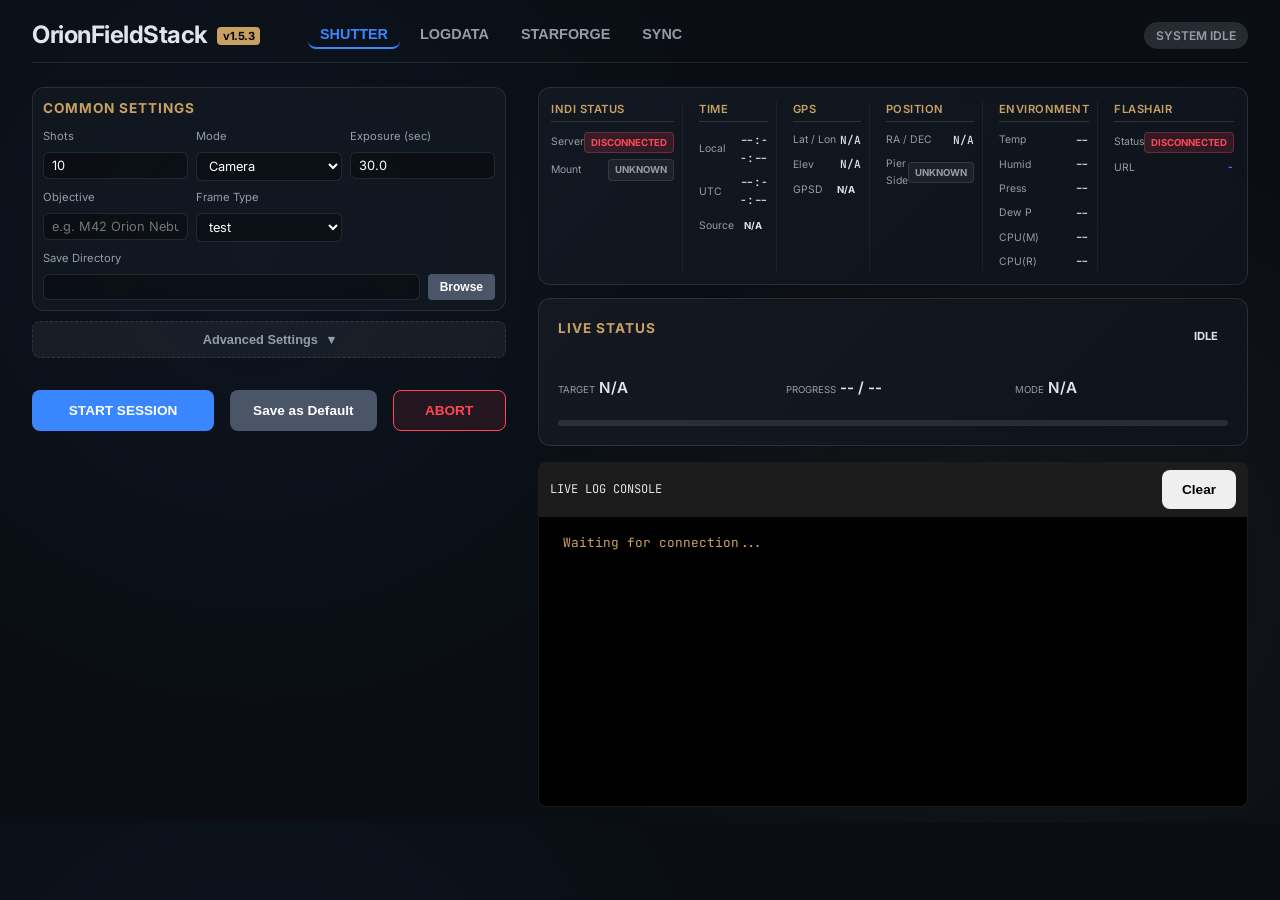
==== commit 146c27d5: "26-10-04 OrionFieldStack Updated" ====
--- a/ofs_gui/static/index.html
+++ b/ofs_gui/static/index.html
@@ -70,7 +70,7 @@
                                     <div class="form-group full-width">
                                         <label for="save_dir">Save Directory</label>
                                         <div class="input-with-button">
-                                            <input type="text" id="save_dir" name="save_dir" value="~/Pictures">
+                                            <input type="text" id="save_dir" name="save_dir">
                                             <button type="button" id="browse-dir-btn" class="btn-small">Browse</button>
                                         </div>
                                     </div>
@@ -183,6 +183,10 @@
                                         <span class="telemetry-label">UTC</span>
                                         <span id="tel-time-utc" class="telemetry-val monospace">--:--:--</span>
                                     </div>
+                                    <div class="telemetry-row">
+                                        <span class="telemetry-label">Source</span>
+                                        <span id="tel-time-source" class="telemetry-val badge">N/A</span>
+                                    </div>
                                 </div>
 
                                 <!-- GPS -->
@@ -195,6 +199,10 @@
                                     <div class="telemetry-row">
                                         <span class="telemetry-label">Elev</span>
                                         <span id="tel-gps-elev" class="telemetry-val monospace">N/A</span>
+                                    </div>
+                                    <div class="telemetry-row">
+                                        <span class="telemetry-label">GPSD</span>
+                                        <span id="tel-gps-status" class="telemetry-val badge">N/A</span>
                                     </div>
                                 </div>
 
@@ -300,7 +308,7 @@
                     <aside class="col-sessions">
                         <div class="col-header-rich">
                             <div class="input-with-button">
-                                <input type="text" id="log-path" value="../shutterpro03" placeholder="Log Folder">
+                                <input type="text" id="log-path" placeholder="Log Folder">
                                 <button type="button" id="browse-log-path-btn" class="btn-small">Browse</button>
                             </div>
                             <button type="button" id="load-logs-btn" class="btn-primary-small">Load Logs</button>
@@ -489,7 +497,7 @@
                                 <div class="form-group-compact">
                                     <label for="sfg-out-dir" style="min-width: unset; width: 45px;">Out Dir</label>
                                     <div class="input-with-button" style="flex-grow: 1; gap: 4px;">
-                                        <input type="text" id="sfg-out-dir" name="out_dir" value="./output"
+                                        <input type="text" id="sfg-out-dir" name="out_dir" placeholder="./output"
                                             style="width: 100%; padding: 4px 6px;">
                                         <button type="button" id="browse-sfg-out-dir-btn" class="btn-small"
                                             style="padding: 4px 8px;">Browse</button>
@@ -556,7 +564,7 @@
                             <div class="col-header-rich"
                                 style="padding: 0 0 6px 0; border-bottom: 1px solid var(--glass-border); display: flex; flex-direction: row; gap: 6px; align-items: center;">
                                 <div class="input-with-button" style="width: 100%; gap: 4px;">
-                                    <input type="text" id="sfg-log-path" value="../shutterpro03"
+                                    <input type="text" id="sfg-log-path" placeholder="Log Folder"
                                         placeholder="Log Folder"
                                         style="width: 100%; padding: 4px 8px; font-size: 0.75rem;">
                                     <button type="button" id="browse-sfg-log-path-btn" class="btn-small"
@@ -852,7 +860,7 @@
                                     <div class="form-group full-width">
                                         <label for="sync-save-dir">Save Directory</label>
                                         <div class="input-with-button">
-                                            <input type="text" id="sync-save-dir" name="save_dir" value="~/Pictures/sync">
+                                            <input type="text" id="sync-save-dir" name="save_dir" placeholder="~/Pictures/sync">
                                             <button type="button" id="browse-sync-dir-btn" class="btn-small">Browse</button>
                                         </div>
                                     </div>
@@ -933,6 +941,10 @@
                                         <span class="telemetry-label">UTC</span>
                                         <span id="sync-tel-time-utc" class="telemetry-val monospace">--:--:--</span>
                                     </div>
+                                    <div class="telemetry-row">
+                                        <span class="telemetry-label">Source</span>
+                                        <span id="sync-tel-time-source" class="telemetry-val badge">N/A</span>
+                                    </div>
                                 </div>
 
                                 <!-- GPS -->
@@ -945,6 +957,10 @@
                                     <div class="telemetry-row">
                                         <span class="telemetry-label">Elev</span>
                                         <span id="sync-tel-gps-elev" class="telemetry-val monospace">N/A</span>
+                                    </div>
+                                    <div class="telemetry-row">
+                                        <span class="telemetry-label">GPSD</span>
+                                        <span id="sync-tel-gps-status" class="telemetry-val badge">N/A</span>
                                     </div>
                                 </div>
 
@@ -1045,7 +1061,7 @@
             <div class="modal-body">
                 <div class="path-nav">
                     <button type="button" id="picker-up-btn" class="btn-small">UP</button>
-                    <div id="picker-current-path" class="current-path">/home/mtorig</div>
+                    <div id="picker-current-path" class="current-path">~</div>
                 </div>
                 <div id="picker-list" class="folder-list"></div>
             </div>
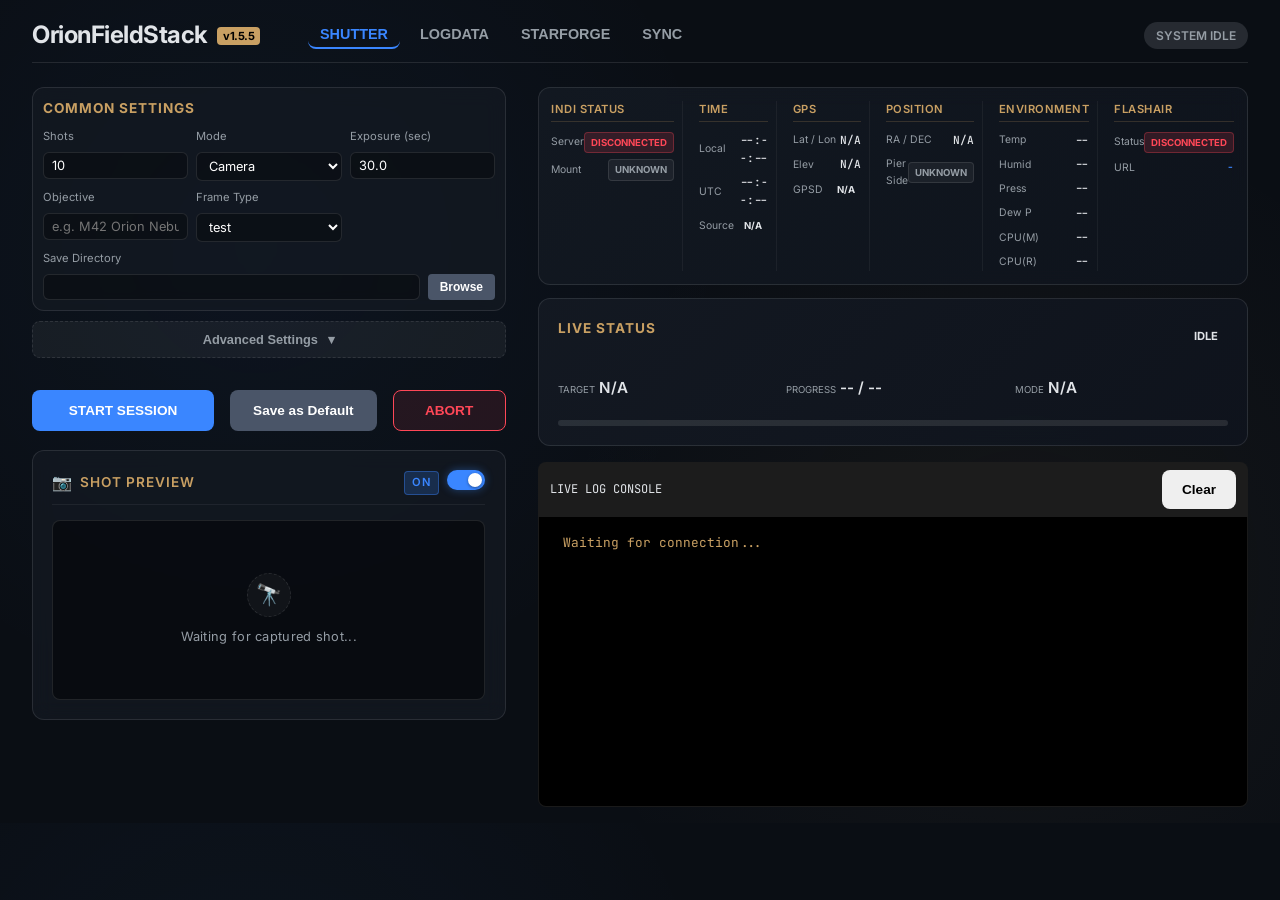
==== commit a75e3fcd: "updated(26-11-02)" ====
--- a/ofs_gui/static/index.html
+++ b/ofs_gui/static/index.html
@@ -5,7 +5,7 @@
     <meta charset="UTF-8">
     <meta name="viewport" content="width=device-width, initial-scale=1.0">
     <title>OrionFieldStack Control Panel</title>
-    <link rel="stylesheet" href="style.css?v=1.1">
+    <link rel="stylesheet" href="style.css?v=1.2">
     <link href="https://fonts.googleapis.com/css2?family=Inter:wght@400;600&family=JetBrains+Mono&display=swap"
         rel="stylesheet">
 </head>
@@ -14,7 +14,7 @@
     <div class="container">
         <header>
             <div class="header-main">
-                <h1>OrionFieldStack <span class="v-tag">v1.5.3</span></h1>
+                <h1>OrionFieldStack <span class="v-tag">v1.5.5</span></h1>
                 <nav class="tabs">
                     <button class="tab-btn active" data-tab="shutter">SHUTTER</button>
                     <button class="tab-btn" data-tab="logdata">LOGDATA</button>
@@ -151,6 +151,74 @@
                                 <button type="button" id="stop-btn" class="btn-danger" disabled>ABORT</button>
                             </div>
                         </form>
+
+                        <!-- Live Shot Preview Card -->
+                        <div class="card preview-card" id="shutter-preview-card">
+                            <div class="preview-header">
+                                <div class="preview-title-wrap">
+                                    <span class="preview-icon">📷</span>
+                                    <span class="preview-title">Shot Preview</span>
+                                </div>
+                                <div class="preview-switch-wrap">
+                                    <span id="shutter-preview-status-text" class="preview-status-badge on">ON</span>
+                                    <label class="toggle-switch" title="Toggle real-time shot preview">
+                                        <input type="checkbox" id="shutter-preview-toggle" checked>
+                                        <span class="toggle-slider"></span>
+                                    </label>
+                                </div>
+                            </div>
+
+                            <!-- Preview Body (when switch is ON) -->
+                            <div id="shutter-preview-body" class="preview-body">
+                                <div id="shutter-preview-container" class="preview-image-container" title="Click to view enlarged image">
+                                    <div id="shutter-preview-placeholder" class="preview-placeholder">
+                                        <div class="placeholder-icon-wrap">
+                                            <span class="placeholder-icon">🔭</span>
+                                        </div>
+                                        <span id="shutter-placeholder-text">Waiting for captured shot...</span>
+                                    </div>
+                                    <img id="shutter-preview-img" class="preview-img hidden" alt="Latest Shot" />
+                                    <div id="shutter-preview-spinner" class="preview-spinner-overlay hidden">
+                                        <div class="preview-spinner"></div>
+                                        <span>Loading preview...</span>
+                                    </div>
+                                    <div id="shutter-preview-zoom-badge" class="preview-zoom-badge hidden">
+                                        🔍 Click to Enlarge
+                                    </div>
+                                </div>
+
+                                <div id="shutter-preview-meta" class="preview-meta hidden">
+                                    <div class="preview-meta-row main-meta">
+                                        <span id="shutter-preview-filename" class="preview-filename monospace">--</span>
+                                        <span id="shutter-preview-type" class="badge">--</span>
+                                    </div>
+                                    <div class="preview-meta-grid">
+                                        <div class="meta-item">
+                                            <span class="meta-label">EXP</span>
+                                            <span id="shutter-preview-exp" class="meta-val">--</span>
+                                        </div>
+                                        <div class="meta-item">
+                                            <span class="meta-label">ISO</span>
+                                            <span id="shutter-preview-iso" class="meta-val">--</span>
+                                        </div>
+                                        <div class="meta-item">
+                                            <span class="meta-label">TARGET</span>
+                                            <span id="shutter-preview-target" class="meta-val">--</span>
+                                        </div>
+                                        <div class="meta-item">
+                                            <span class="meta-label">TIME</span>
+                                            <span id="shutter-preview-time" class="meta-val">--</span>
+                                        </div>
+                                    </div>
+                                </div>
+                            </div>
+
+                            <!-- Preview Disabled Notice (when switch is OFF) -->
+                            <div id="shutter-preview-disabled" class="preview-disabled-box hidden">
+                                <span class="disabled-icon">💤</span>
+                                <span class="disabled-text">Preview is disabled</span>
+                            </div>
+                        </div>
                     </section>
 
                     <section class="log-panel">
@@ -329,7 +397,7 @@
                                 </div>
                                 <div class="sse-options">
                                     <label class="checkbox-container">
-                                        <input type="checkbox" id="sse-allsky">
+                                        <input type="checkbox" id="sse-allsky" checked>
                                         AllSky
                                     </label>
                                     <label class="checkbox-container">
@@ -864,6 +932,12 @@
                                             <button type="button" id="browse-sync-dir-btn" class="btn-small">Browse</button>
                                         </div>
                                     </div>
+                                    <div class="form-group full-width" style="margin-top: 0.2rem;">
+                                        <label class="checkbox-container" style="font-size: 0.82rem; font-weight: 500; color: var(--text-main); display: inline-flex; align-items: center; gap: 8px;">
+                                            <input type="checkbox" id="sync-allsky" name="allsky" value="true" checked>
+                                            AllSky (Fallback to blind search on hint failure)
+                                        </label>
+                                    </div>
                                 </div>
                             </div>
 
@@ -1146,7 +1220,7 @@
         </div>
     </div>
 
-    <script src="script.js?v=1.1"></script>
+    <script src="script.js?v=1.3"></script>
 </body>
 
 </html>
--- a/ofs_gui/static/style.css
+++ b/ofs_gui/static/style.css
@@ -1225,4 +1225,315 @@
     background: rgba(255, 0, 255, 0.1);
     color: #ff00ff;
     border: 1px solid rgba(255, 0, 255, 0.25);
+}
+
+/* =========================================================================
+   Shutter Shot Live Preview Card & Toggle Switch
+   ========================================================================= */
+.preview-card {
+    margin-top: 1.2rem;
+    padding: 1.2rem;
+    transition: all 0.3s ease;
+}
+
+.preview-header {
+    display: flex;
+    justify-content: space-between;
+    align-items: center;
+    margin-bottom: 0.9rem;
+    padding-bottom: 0.5rem;
+    border-bottom: 1px solid rgba(255, 255, 255, 0.06);
+}
+
+.preview-title-wrap {
+    display: flex;
+    align-items: center;
+    gap: 8px;
+}
+
+.preview-icon {
+    font-size: 1rem;
+}
+
+.preview-title {
+    font-size: 0.85rem;
+    color: var(--accent-gold);
+    text-transform: uppercase;
+    letter-spacing: 1px;
+    font-weight: 600;
+}
+
+.preview-switch-wrap {
+    display: flex;
+    align-items: center;
+    gap: 8px;
+}
+
+.preview-status-badge {
+    font-size: 0.7rem;
+    font-weight: 600;
+    padding: 2px 7px;
+    border-radius: 4px;
+    letter-spacing: 0.5px;
+    transition: all 0.2s ease;
+}
+
+.preview-status-badge.on {
+    background: rgba(58, 134, 255, 0.2);
+    color: var(--accent-blue);
+    border: 1px solid rgba(58, 134, 255, 0.4);
+}
+
+.preview-status-badge.off {
+    background: rgba(149, 157, 165, 0.15);
+    color: var(--text-dim);
+    border: 1px solid rgba(149, 157, 165, 0.25);
+}
+
+/* Toggle Switch Component */
+.toggle-switch {
+    position: relative;
+    display: inline-block;
+    width: 38px;
+    height: 20px;
+    cursor: pointer;
+}
+
+.toggle-switch input {
+    opacity: 0;
+    width: 0;
+    height: 0;
+    margin: 0;
+    padding: 0;
+}
+
+.toggle-slider {
+    position: absolute;
+    cursor: pointer;
+    top: 0;
+    left: 0;
+    right: 0;
+    bottom: 0;
+    background-color: rgba(255, 255, 255, 0.15);
+    border: 1px solid var(--glass-border);
+    transition: 0.25s cubic-bezier(0.4, 0, 0.2, 1);
+    border-radius: 20px;
+}
+
+.toggle-slider:before {
+    position: absolute;
+    content: "";
+    height: 14px;
+    width: 14px;
+    left: 2px;
+    bottom: 2px;
+    background-color: #ffffff;
+    transition: 0.25s cubic-bezier(0.4, 0, 0.2, 1);
+    border-radius: 50%;
+    box-shadow: 0 1px 3px rgba(0, 0, 0, 0.4);
+}
+
+.toggle-switch input:checked + .toggle-slider {
+    background-color: var(--accent-blue);
+    border-color: rgba(58, 134, 255, 0.6);
+    box-shadow: 0 0 8px rgba(58, 134, 255, 0.4);
+}
+
+.toggle-switch input:checked + .toggle-slider:before {
+    transform: translateX(18px);
+}
+
+/* Preview Image Area */
+.preview-body {
+    display: flex;
+    flex-direction: column;
+    gap: 0.8rem;
+}
+
+.preview-image-container {
+    position: relative;
+    min-height: 180px;
+    max-height: 240px;
+    background: rgba(0, 0, 0, 0.45);
+    border: 1px solid var(--glass-border);
+    border-radius: 8px;
+    overflow: hidden;
+    display: flex;
+    align-items: center;
+    justify-content: center;
+    cursor: pointer;
+    transition: border-color 0.2s, box-shadow 0.2s;
+}
+
+.preview-image-container:hover {
+    border-color: rgba(58, 134, 255, 0.5);
+    box-shadow: 0 4px 14px rgba(0, 0, 0, 0.35);
+}
+
+.preview-image-container:hover .preview-zoom-badge {
+    opacity: 1;
+}
+
+.preview-img {
+    max-height: 240px;
+    width: 100%;
+    object-fit: contain;
+    display: block;
+    transition: transform 0.25s ease;
+}
+
+.preview-image-container:hover .preview-img {
+    transform: scale(1.015);
+}
+
+/* Placeholder */
+.preview-placeholder {
+    display: flex;
+    flex-direction: column;
+    align-items: center;
+    justify-content: center;
+    gap: 10px;
+    color: var(--text-dim);
+    padding: 1.5rem;
+    text-align: center;
+}
+
+.placeholder-icon-wrap {
+    width: 44px;
+    height: 44px;
+    border-radius: 50%;
+    background: rgba(255, 255, 255, 0.04);
+    border: 1px dashed var(--glass-border);
+    display: flex;
+    align-items: center;
+    justify-content: center;
+    font-size: 1.3rem;
+}
+
+#shutter-placeholder-text {
+    font-size: 0.8rem;
+    letter-spacing: 0.3px;
+}
+
+/* Zoom Hover Badge */
+.preview-zoom-badge {
+    position: absolute;
+    bottom: 8px;
+    right: 8px;
+    background: rgba(10, 14, 20, 0.85);
+    backdrop-filter: blur(4px);
+    border: 1px solid var(--glass-border);
+    color: var(--text-main);
+    font-size: 0.72rem;
+    padding: 3px 8px;
+    border-radius: 4px;
+    pointer-events: none;
+    opacity: 0;
+    transition: opacity 0.2s ease;
+    box-shadow: 0 2px 6px rgba(0, 0, 0, 0.4);
+}
+
+/* Spinner Overlay */
+.preview-spinner-overlay {
+    position: absolute;
+    top: 0;
+    left: 0;
+    right: 0;
+    bottom: 0;
+    background: rgba(10, 14, 20, 0.75);
+    backdrop-filter: blur(2px);
+    display: flex;
+    flex-direction: column;
+    align-items: center;
+    justify-content: center;
+    gap: 10px;
+    color: var(--text-main);
+    font-size: 0.78rem;
+    z-index: 2;
+}
+
+.preview-spinner {
+    width: 26px;
+    height: 26px;
+    border: 2px solid rgba(255, 255, 255, 0.15);
+    border-top-color: var(--accent-blue);
+    border-radius: 50%;
+    animation: spin 0.8s linear infinite;
+}
+
+/* Metadata Panel */
+.preview-meta {
+    background: rgba(0, 0, 0, 0.25);
+    border: 1px solid rgba(255, 255, 255, 0.06);
+    border-radius: 6px;
+    padding: 0.6rem 0.8rem;
+    display: flex;
+    flex-direction: column;
+    gap: 0.4rem;
+}
+
+.preview-meta-row.main-meta {
+    display: flex;
+    justify-content: space-between;
+    align-items: center;
+    padding-bottom: 0.3rem;
+    border-bottom: 1px dashed rgba(255, 255, 255, 0.08);
+}
+
+.preview-filename {
+    font-size: 0.8rem;
+    font-weight: 600;
+    color: #ffffff;
+    overflow: hidden;
+    text-overflow: ellipsis;
+    white-space: nowrap;
+    max-width: 70%;
+}
+
+.preview-meta-grid {
+    display: grid;
+    grid-template-columns: repeat(4, 1fr);
+    gap: 0.4rem;
+    text-align: center;
+}
+
+.meta-item {
+    display: flex;
+    flex-direction: column;
+    gap: 2px;
+}
+
+.meta-label {
+    font-size: 0.65rem;
+    color: var(--text-dim);
+    letter-spacing: 0.5px;
+    text-transform: uppercase;
+}
+
+.meta-val {
+    font-size: 0.75rem;
+    font-family: 'JetBrains Mono', monospace;
+    color: var(--accent-gold);
+    overflow: hidden;
+    text-overflow: ellipsis;
+    white-space: nowrap;
+}
+
+/* Disabled State */
+.preview-disabled-box {
+    display: flex;
+    align-items: center;
+    justify-content: center;
+    gap: 8px;
+    padding: 1.5rem 1rem;
+    background: rgba(0, 0, 0, 0.2);
+    border: 1px dashed rgba(255, 255, 255, 0.08);
+    border-radius: 8px;
+    color: var(--text-dim);
+    font-size: 0.8rem;
+}
+
+.disabled-icon {
+    font-size: 1rem;
+    opacity: 0.6;
 }
